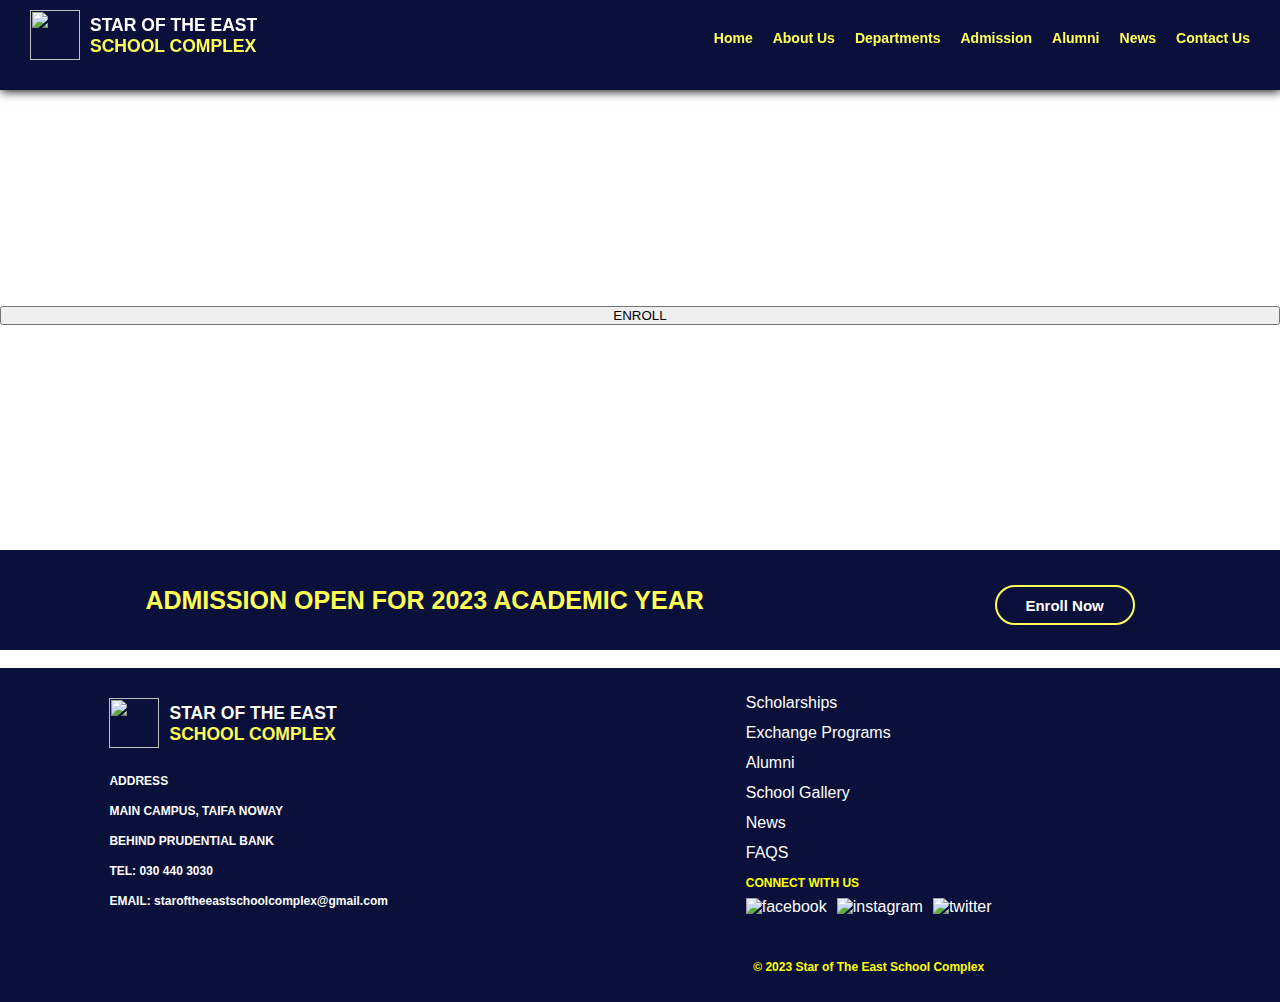
==== nav__links/admission.html @ 996e8a72 "updated the text in the slide container to be unique to each nav page" ====
<!DOCTYPE html>
<html lang="en">

<head>
    <meta charset="UTF-8">
    <meta http-equiv="X-UA-Compatible" content="IE=edge">
    <meta name="viewport" content="width=device-width, initial-scale=1.0">
    <title>ADMISSION - STAR OF THE EAST</title>
    <link rel="stylesheet" href="../style.css">
    <link rel="stylesheet" href="./admission.css">
</head>

<body>
    <!-- this sectio describes the nav bar components of the home page -->
    <div class="main_header">
        <div class="navbar">
            <div class="logo">
                <img src="../images/SCHOOL LOGO REDEFINED.png" alt="">
                <div class="school_name">
                    <H3 id="sch_name">STAR OF THE EAST</H3>
                    <H3 id="inst_type">SCHOOL COMPLEX</H3>
                </div>
            </div>
            <div class="menu_list">
                <ul class="menu_list">
                    <li><a href="../index.html">Home</a></li>
                    <li><a href="../index.html">About Us</a></li>
                    <li><a href="./department.html">Departments</a></li>
                    <li><a href="./admission.html">Admission</a></li>
                    <li><a href="./alumni.html">Alumni</a></li>
                    <li><a href="./news.html">News</a></li>
                    <li><a href="./contact.html">Contact Us</a></li>


                </ul>

            </div>
            <div class="menu-icon">
                <div class="menu-icon-bar"></div>
                <div class="menu-icon-bar"></div>
                <div class="menu-icon-bar"></div>
            </div>

        </div>


    </div>
    <div class="slide_container">

        <h2>JOIN THE COMMUNITY OF EXCELLENCE</h2>
        <P>Enroll your child today, sit back and watch the success story.</P>
        <button> ENROLL </button>

    </div>
    <!-- admission notice  -->
    <div class="admission_notice">
        <h2>ADMISSION OPEN FOR 2023 ACADEMIC YEAR</h2>
        <button><a href="">Enroll Now</a></button>
    </div>
    <div class="main">
        ADMISSIONS
        <div class="mainn"></div>
    </div>
    <footer>
        <div class="inner_footer">
            <div class="school_contact_info">
                <div class="logo">
                    <img src="../images/SCHOOL LOGO REDEFINED.png" alt="">
                    <div class="school_name">
                        <H3 id="sch_name">STAR OF THE EAST</H3>
                        <H3 id="inst_type">SCHOOL COMPLEX</H3>
                    </div>
                </div>
                <br>
                <h4>ADDRESS</h4>
                <H4>MAIN CAMPUS, TAIFA NOWAY</H4>
                <H4>BEHIND PRUDENTIAL BANK</H4>

                <H4>TEL: 030 440 3030</H4>
                <H4>EMAIL: staroftheeastschoolcomplex@gmail.com</H4>
            </div>
            <br><br>
            <div class="school_links">
                <div class="navs">
                    <ul>
                        <li><a href="./scholarships.html">Scholarships</a></li>
                        <li><a href="./exchange_programme.html">Exchange Programs</a></li>
                        <li><a href="./alumni.html">Alumni</a></li>
                        <li><a href="./gallery.html">School Gallery</a></li>
                        <li><a href="./news.html">News</a></li>
                        <li><a href="./Faqs.html">FAQS</a></li>
                    </ul>
                </div>
                <h4>CONNECT WITH US</h4>
                <div class="social_links">
                    <a href=""><img src="" alt="facebook">
                        <div class="facebook_link"></div>
                    </a>
                    <a href=""><img src="" alt="instagram">
                        <div class="instagram_link"></div>
                    </a>
                    <a href=""><img src="" alt="twitter">
                        <div class="twitter_link"></div>
                    </a>
                </div>
                <br><br>
                <div class="copyright_info">
                    <h4>&copy; 2023 Star of The East School Complex</h4>
                </div>
            </div>
            <br><br>

        </div>
    </footer>
</body>
</div>





</html>
---- style.css ----
* {
    margin: 0;
    padding: 0;
    box-sizing: border-box;
    font-family: 'Roboto', sans-serif;

}

.main_header {
    overflow-x: hidden;
    height: 70px;
    background-color: #0b103b;
    position: fixed;
    top: 0px;
    box-shadow: 0.5px 0.5px 10px black;
    width: 100%;
    z-index: 3;
    transition: 0.6s;

}

.navbar {
    height: 70px;
    /* padding-top: 10px; */
    display: flex;
    flex-direction: row;
    justify-content: space-between;
    margin: 0px 30px;
}

.logo {
    display: flex;
    gap: 10px;
    /* background-color: aqua; */
    flex-basis: 350px;
}

.logo img {
    margin-top: 10px;
    height: 30px;
    width: 30px;

}

.school_name {
    font-weight: bold;
    padding-top: 14px;
    color: white;
    font-size: 7px;

}

.school_name #inst_type {
    color: #FFFF56;
}


.navbar .menu_list {
    display: none;
}

.navbar .menu_list ul {
    list-style: none;
    margin-top: 15px;
    height: inherit;
    gap: 20px;
    display: flex;
    flex-direction: row;
    justify-self: end;
    font-weight: bold;


}

.navbar .menu_list ul li a {

    color: #FFFF56;
    text-decoration: none;
    transition-duration: 0.5s;
}

.navbar .menu_list ul li a:hover {
    color: white;
}

.menu-icon {
    margin-top: 15px;
    width: 50px;
    height: 50px;
    z-index: 5;
    display: flex;
    flex-direction: column;

}

.menu-icon .menu-icon-bar {
    height: 3px;
    width: 30px;
    background-color: #FFFF56;
    margin-bottom: 5px;
    border-radius: 10px;
}







.slide_container {
    display: flex;
    flex-direction: column;
    justify-content: center;
    position: relative;
    width: 100%;
    height: 300px;
    background-image: url(./images/Pivot-Point-Family-Growth-Centre-Benefits-of-Smaller-Class-Sizes.jpg);
    background-repeat: no-repeat;
    background-size: cover;
    overflow-x: hidden;

}



.slide_container H2 {
    color: WHITE;
    font-size: 15PX;
    font-weight: bolder;
    text-align: center;

}

.slide_container p {
    color: #ffffff;
    font-weight: bolder;
    font-size: 15px;
    text-align: center;
}

.admission_notice {
    display: flex;
    flex-direction: column;
    justify-content: center;
    background-color: #0b103b;
    height: 100px;
    overflow: hidden;
}

.admission_notice h2 {
    font-size: 13px;

    color: #FFFF56;
    text-align: center;

}

.admission_notice button {
    height: 40px;
    width: 140px;
    border: solid #FFFF56 2px;
    background-color: #0b103b;

    border-radius: 30px;
    align-self: center;
    margin-top: 10px;

}


.admission_notice button a {
    color: white;
    text-decoration: none;
    font-size: 15px;
    font-weight: bolder;
}

.main {
    margin: 0px 5%;
    position: relative;
    top: 100px;

    display: block;

}

.main h2 {
    text-align: center;
    font-size: 25px;
    font-weight: bold;
    color: #0b103b;
    margin-bottom: 40px;
}



.about_us {
    margin-bottom: 100px;
}

.about_msg {
    margin-top: 10px;
    display: flex;
    flex-direction: column;
    align-self: center;
    justify-content: space-between;
}

.headmistress_image {
    width: 250px;
    height: 200px;
    margin: 20px;
    background-color: #0b103b;
    border-radius: 20px;
    background-size: cover;
    background-position: center;
    background-image: url(./images/NEWPRINCIPAL.jpg);
    background-repeat: no-repeat;
    align-self: center;
}

.about_text {
    width: 100%;
    color: black;
    text-align: justify;
    line-height: 30px;

}



.mission_vision {

    color: white;
    display: flex;
    flex-direction: column;
    justify-content: center;
    gap: 90px;
    margin-bottom: 100px;
}

.mission_vision img {
    height: 80px;
    width: 80px;
}

.mission_vision h2 {
    text-align: center;

}

.mission_vision .Mission {
    overflow: hidden;
    padding: 20px;
    height: 250px;
    width: 250px;
    color: black;
    border-radius: 20px;
    align-self: center;
    box-shadow: 3px 3px 10px #0b103b;
    font-weight: bold;
    text-align: center;
}

.Vision p,
.Mission p {
    position: relative;
    top: 10px;
    /* padding: 10px; */
}

.mission_vision h3 {
    margin-top: 20px;
    font-size: 35px;
}

.mission_vision .Vision {
    overflow: hidden;
    z-index: 1;
    padding: 20px;
    height: 250px;
    width: 250px;
    color: black;
    border-radius: 20px;
    margin: 10px;
    box-shadow: 3px 3px 10px #0b103b;
    align-self: center;
    font-weight: bold;
    text-align: center;
}


/*this section describes the core values sesction of the home page*/


.core_values {
    /* margin: 30px 0px; */
    color: black;

    display: flex;
    /* flex-direction: column; */
    flex-wrap: wrap;
    justify-content: center;
    text-align: center;
    margin-bottom: 100px;
}

.core_values img {
    height: 80px;
    width: 80px;
}

.core_values .value {

    margin: 10px;
    font-weight: bold;
    height: 300px;
    width: 200px;
    border-radius: 20px;
    padding: 10px;
    box-shadow: 3px 3px 10px #0b103b;
    overflow: hidden;

}



.core_values h3 {
    padding: 3px 0px;
    position: relative;
    top: 10px;
    font-size: 25px;
    color: #0b103b;
}

.core_values p {
    position: relative;
    top: 20PX;
}

.why_star_of_the_east {
    display: flex;
    flex-direction: column;
    width: inherit;
    height: auto;
    margin-bottom: 100px;
    background-color: #FFFF56;
}


.why_star_of_the_east .reason {
    width: 70%;
    height: auto;
    margin: 20px 0PX;
    display: flex;
    flex-direction: row;
    color: white;
    text-align: center;
    align-self: center;


}

.why_star_of_the_east .reason .num1,
.num2,
.num3,
.num4,
.num5 {
    width: 80px;
    height: auto;
    background-color: #0b103b;
    border-radius: 40px 0px 0px 40px;
}

.why_star_of_the_east .reason .num1,
.num2,
.num3,
.num4,
.num5 {
    padding-top: 5px;
    font-weight: bolder;
    font-size: 50px;
}

.why_star_of_the_east .reason .reason1,
.reason2,
.reason3,
.reason4,
.reason5 {
    overflow: hidden;
    width: 100%;
    height: auto;
    background-color: #0b103b;
    margin-left: 10px;
    text-align: center;
    padding: 20px;
    border-radius: 0px 40px 40px 0px;
    font-size: large;
}

.move_to_top {
    height: 40px;
    width: 40px;
    background-color: #0b103b;
    border-radius: 20px;
    text-align: center;
    padding-top: 10px;
    position: absolute;
    right: 0px;
}

.move_to_top a {
    color: white;
    text-decoration: none;
}

footer {
    height: auto;
    background-color: #0b103b;
    width: 100%;
    z-index: 1;
    overflow-x: hidden;
    position: relative;


}

.inner_footer {
    padding: 20px 20px;
    color: white;
    display: flex;
    justify-content: space-around;
    flex-direction: column;
    width: 100%;



}


.inner_footer .school_name #inst_type {
    color: #FFFF56;
}

.inner_footer h4 {
    line-height: 30px;
    font-size: 12px;
}

.inner_footer .school_contact_info .logo {
    align-self: center;
}

.inner_footer .school_links .navs ul {
    list-style: none;
    line-height: 30px;

}

.inner_footer .school_links .navs ul a {
    text-decoration: none;
    color: white;
}

.inner_footer .social_links {
    display: flex;
    gap: 10px;
    /* margin-top: 5px; */
}

.inner_footer .school_links h4 {
    color: yellow;
    /* margin-top: 20px; */
}

.inner_footer .social_links a {
    text-decoration: none;
    color: white;
}

.copyright_info {
    text-align: center;
}



/*this is for page resizing when the max width of the screen is that of a phone and other small screened devices*/
@media only screen and (min-width: 829px) {
    .main_header {
        height: 90px;
    }

    .navbar .menu_list {
        margin-top: 15px;
        display: block;
        font-size: 14px;

    }

    .menu-icon {
        display: none;
    }


    .logo img {
        margin-top: 10px;
        height: 50px;
        width: 50px;
    }

    .school_name {
        font-weight: bold;
        padding-top: 15px;
        color: white;
        font-size: 15px;
    }



    .slide_container {
        display: flex;
        flex-direction: column;
        justify-content: center;
        position: relative;
        width: 100%;
        height: 550px;
        background-image: url(./images/Pivot-Point-Family-Growth-Centre-Benefits-of-Smaller-Class-Sizes.jpg);
        background-repeat: no-repeat;
        background-size: cover;
        overflow-x: hidden;

    }



    .slide_container H2 {
        color: WHITE;
        font-size: 45PX;
        font-weight: bolder;
        text-align: center;

    }

    .slide_container p {
        color: #ffffff;
        font-weight: bolder;
        font-size: 25px;
        text-align: center;
    }

    .admission_notice {
        display: flex;
        flex-direction: row;
        justify-content: space-around;
        background-color: #0b103b;
        height: 100px;
        overflow: hidden;
    }

    .admission_notice h2 {
        font-size: 25px;
        color: #FFFF56;
        text-align: center;
        align-self: center;

    }

    .admission_notice button {
        height: 40px;
        width: 140px;
        border: solid #FFFF56 2px;
        background-color: #0b103b;
        border-radius: 30px;
        align-self: center;

    }


    .admission_notice button:hover {
        height: 40px;
        width: 140px;
        border: solid #FFFF56 2px;
        background-color: #0b103b;
        border-radius: 30px;
        align-self: center;

    }

    .main h2 {
        text-align: center;
        font-size: 45px;
        font-weight: bold;
        color: #0b103b;
        margin-bottom: 40px;
    }


    .about_msg {
        display: flex;
        flex-direction: row;
    }

    .headmistress_image {
        width: 400px;
        height: 400px;
        margin: 20px;
        align-self: auto;

    }



    .mission_vision {

        color: white;
        display: flex;
        flex-direction: row;
        justify-content: center;
        gap: 90px;
        margin-bottom: 100px;
    }



    .inner_footer {

        flex-direction: row;


    }


}
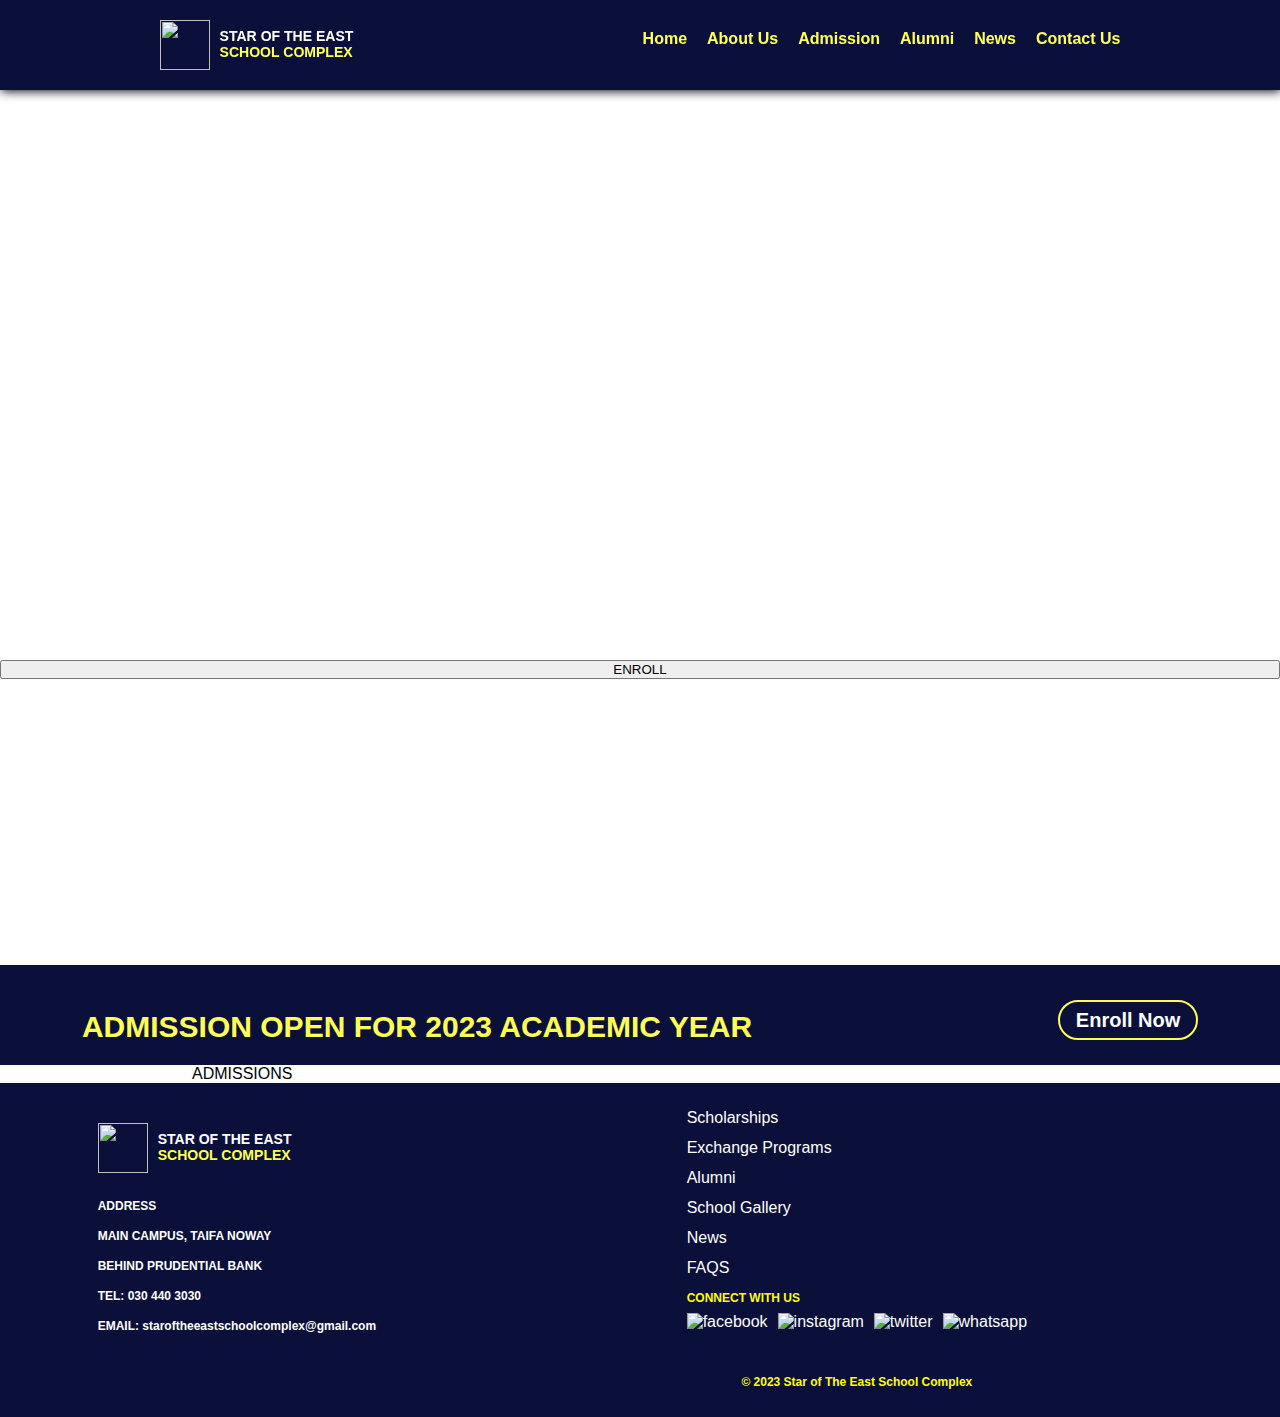
==== commit cd40d2d2: "added news image, and also news pallets in the news.html and css respectively. added contact details" ====
--- a/nav__links/admission.html
+++ b/nav__links/admission.html
@@ -22,10 +22,10 @@
                 </div>
             </div>
             <div class="menu_list">
-                <ul class="menu_list">
+                <ul id="menuList">
                     <li><a href="../index.html">Home</a></li>
                     <li><a href="../index.html">About Us</a></li>
-                    <li><a href="./department.html">Departments</a></li>
+                    <!-- <li><a href="./department.html">Departments</a></li> -->
                     <li><a href="./admission.html">Admission</a></li>
                     <li><a href="./alumni.html">Alumni</a></li>
                     <li><a href="./news.html">News</a></li>
@@ -35,10 +35,10 @@
                 </ul>
 
             </div>
-            <div class="menu-icon">
-                <div class="menu-icon-bar"></div>
-                <div class="menu-icon-bar"></div>
-                <div class="menu-icon-bar"></div>
+            <div class="menu-icon" onclick="togglemenu()">
+                <div class="menu-icon-bar" id="menuIconTop"></div>
+                <div class="menu-icon-bar" id="menuIconMiddle"></div>
+                <div class="menu-icon-bar" id="menuIconBottom"></div>
             </div>
 
         </div>
@@ -93,15 +93,10 @@
                 </div>
                 <h4>CONNECT WITH US</h4>
                 <div class="social_links">
-                    <a href=""><img src="" alt="facebook">
-                        <div class="facebook_link"></div>
-                    </a>
-                    <a href=""><img src="" alt="instagram">
-                        <div class="instagram_link"></div>
-                    </a>
-                    <a href=""><img src="" alt="twitter">
-                        <div class="twitter_link"></div>
-                    </a>
+                    <a href=""><img src="../images/facebook.png" alt="facebook"></a>
+                    <a href=""><img src="../images/instagram.png" alt="instagram"></a>
+                    <a href=""><img src="../images/twitter.png" alt="twitter"></a>
+                    <a href="https://wa.me/qr/VEG2OVZKT65LH1"><img src="../images/whatsapp.png" alt="whatsapp"></a>
                 </div>
                 <br><br>
                 <div class="copyright_info">
@@ -112,6 +107,7 @@
 
         </div>
     </footer>
+    <script src="../main.js"></script>
 </body>
 </div>
 
--- a/style.css
+++ b/style.css
@@ -6,524 +6,713 @@
 
 }
 
-.main_header {
-    overflow-x: hidden;
-    height: 70px;
-    background-color: #0b103b;
-    position: fixed;
-    top: 0px;
-    box-shadow: 0.5px 0.5px 10px black;
-    width: 100%;
-    z-index: 3;
-    transition: 0.6s;
-
+/*this is for page resizing when the max width of the screen is that of a small hand held device such as smart phones*/
+@media only screen and (max-width: 768px) {
+
+    .main_header {
+        overflow-x: hidden;
+        height: auto;
+        background-color: #0b103b;
+        position: fixed;
+        top: 0px;
+        box-shadow: 0.5px 0.5px 10px black;
+        width: 100%;
+        z-index: 3;
+        transition: 0.6s;
+
+    }
+
+    .navbar {
+        height: auto;
+        display: flex;
+        flex-direction: row;
+        justify-content: space-between;
+        margin: 0px 15px;
+    }
+
+    .logo {
+        margin-top: 10px;
+        display: flex;
+        gap: 10px;
+        /* background-color: aqua; */
+        /* flex-basis: 350px; */
+    }
+
+    .logo img {
+        margin-top: 10px;
+        height: 30px;
+        width: 30px;
+
+    }
+
+    .school_name {
+        font-weight: bold;
+        padding-top: 14px;
+        color: white;
+        font-size: 7px;
+
+    }
+
+    .school_name #inst_type {
+        color: #FFFF56;
+    }
+
+
+    .navbar .menu_list {
+        margin-top: 55px;
+        padding-bottom: 0px;
+    }
+
+    .navbar .menu_list ul {
+        overflow: hidden;
+        list-style: none;
+        margin-top: 12px;
+        height: inherit;
+        gap: 20px;
+        display: flex;
+        flex-direction: column;
+        justify-self: end;
+        font-weight: bold;
+        transition: 0.8s;
+
+
+    }
+
+
+    .navbar .menu_list ul li {
+        padding-bottom: 5px;
+    }
+
+    .navbar .menu_list ul li a {
+
+        color: #FFFF56;
+        text-decoration: none;
+        transition-duration: 0.5s;
+    }
+
+    .navbar .menu_list ul li a:hover {
+        color: white;
+    }
+
+    .menu-icon {
+        margin-top: 20px;
+        width: 50px;
+        height: 50px;
+        z-index: 5;
+        display: flex;
+        flex-direction: column;
+
+    }
+
+    .menu-icon .menu-icon-bar {
+        height: 3px;
+        width: 30px;
+        background-color: #FFFF56;
+        margin-bottom: 5px;
+        border-radius: 10px;
+    }
+
+
+
+
+    .slide_container {
+        margin-top: 65px;
+        display: flex;
+        flex-direction: column;
+        justify-content: center;
+        position: relative;
+        width: 100%;
+        height: 300px;
+        background-image: url(./images/Pivot-Point-Family-Growth-Centre-Benefits-of-Smaller-Class-Sizes.jpg);
+        background-repeat: no-repeat;
+        background-size: cover;
+        overflow-x: hidden;
+
+    }
+
+
+
+    .slide_container H2 {
+        color: WHITE;
+        font-size: 15PX;
+        font-weight: bolder;
+        text-align: center;
+
+    }
+
+    .slide_container p {
+        color: #ffffff;
+        font-weight: bolder;
+        font-size: 15px;
+        text-align: center;
+    }
+
+    .admission_notice {
+        display: flex;
+        flex-direction: column;
+        justify-content: center;
+        background-color: #0b103b;
+        height: 100px;
+        overflow: hidden;
+    }
+
+    .admission_notice h2 {
+        font-size: 13px;
+
+        color: #FFFF56;
+        text-align: center;
+
+    }
+
+    .admission_notice button {
+        height: 40px;
+        width: 140px;
+        border: solid #FFFF56 2px;
+        background-color: #0b103b;
+
+        border-radius: 30px;
+        align-self: center;
+        margin-top: 10px;
+
+    }
+
+
+    .admission_notice button a {
+        color: white;
+        text-decoration: none;
+        font-size: 15px;
+        font-weight: bolder;
+    }
+
+    .main {
+        margin: 0px 5%;
+        position: relative;
+
+
+        display: block;
+
+    }
+
+    .main h2 {
+        text-align: center;
+        font-size: 25px;
+        font-weight: bold;
+        color: #0b103b;
+        margin-bottom: 40px;
+    }
+
+
+
+    .about_us {
+
+        margin-bottom: 100px;
+    }
+
+    .about_msg {
+        margin-top: 10px;
+        display: flex;
+        flex-direction: column;
+        align-self: center;
+        justify-content: space-between;
+    }
+
+    .headmistress_image {
+        width: 250px;
+        height: 200px;
+        margin: 20px;
+        background-color: #0b103b;
+        border-radius: 20px;
+        background-size: cover;
+        background-position: center;
+        background-image: url(./images/NEWPRINCIPAL.jpg);
+        background-repeat: no-repeat;
+        align-self: center;
+    }
+
+    .about_text {
+        width: 100%;
+        color: black;
+        text-align: justify;
+        line-height: 30px;
+
+    }
+
+
+
+    .mission_vision {
+
+        color: white;
+        display: flex;
+        flex-direction: column;
+        justify-content: center;
+        gap: 90px;
+        margin-bottom: 100px;
+    }
+
+    .mission_vision img {
+        height: 80px;
+        width: 80px;
+    }
+
+    .mission_vision h2 {
+        text-align: center;
+
+    }
+
+    .mission_vision .Mission {
+        overflow: hidden;
+        padding: 20px;
+        height: 300px;
+        width: 250px;
+        color: black;
+        border-radius: 20px;
+        align-self: center;
+        box-shadow: 3px 3px 10px #0b103b;
+        font-weight: bold;
+        text-align: center;
+    }
+
+    .Vision p,
+    .Mission p {
+        position: relative;
+        top: 10px;
+        /* padding: 10px; */
+    }
+
+    .mission_vision h3 {
+        margin-top: 20px;
+        font-size: 35px;
+    }
+
+    .mission_vision .Vision {
+        overflow: hidden;
+        z-index: 1;
+        padding: 20px;
+        height: 300px;
+        width: 250px;
+        color: black;
+        border-radius: 20px;
+        margin: 10px;
+        box-shadow: 3px 3px 10px #0b103b;
+        align-self: center;
+        font-weight: bold;
+        text-align: center;
+    }
+
+
+    /*this section describes the core values sesction of the home page*/
+
+
+    .core_values {
+        /* margin: 30px 0px; */
+        color: black;
+
+        display: flex;
+        /* flex-direction: column; */
+        flex-wrap: wrap;
+        justify-content: center;
+        text-align: center;
+        margin-bottom: 100px;
+    }
+
+    .core_values img {
+        height: 80px;
+        width: 80px;
+    }
+
+    .core_values .value {
+
+        margin: 10px;
+        font-weight: bold;
+        height: 300px;
+        width: 200px;
+        border-radius: 20px;
+        padding: 10px;
+        box-shadow: 3px 3px 10px #0b103b;
+        overflow: hidden;
+
+    }
+
+
+
+    .core_values h3 {
+        padding: 3px 0px;
+        position: relative;
+        top: 10px;
+        font-size: 25px;
+        color: #0b103b;
+    }
+
+    .core_values p {
+        position: relative;
+        top: 20PX;
+    }
+
+    .why_star_of_the_east {
+        display: flex;
+        flex-direction: column;
+        width: inherit;
+        height: auto;
+        margin-bottom: 100px;
+
+    }
+
+
+    .why_star_of_the_east .reason {
+        width: 100%;
+        height: auto;
+        margin: 20px 0PX;
+        display: flex;
+        flex-direction: row;
+        color: white;
+        text-align: center;
+        align-self: center;
+
+
+    }
+
+    .why_star_of_the_east .reason .num1,
+    .num2,
+    .num3,
+    .num4,
+    .num5 {
+        width: 80px;
+        height: auto;
+        background-color: #0b103b;
+        border-radius: 40px 0px 0px 40px;
+    }
+
+    .why_star_of_the_east .reason .num1,
+    .num2,
+    .num3,
+    .num4,
+    .num5 {
+        padding-top: 5px;
+        font-weight: bolder;
+        font-size: 50px;
+    }
+
+    .why_star_of_the_east .reason .reason1,
+    .reason2,
+    .reason3,
+    .reason4,
+    .reason5 {
+        overflow: hidden;
+        width: 100%;
+        height: auto;
+        background-color: #0b103b;
+        margin-left: 10px;
+        text-align: center;
+        padding: 20px;
+        border-radius: 0px 40px 40px 0px;
+        font-size: large;
+    }
+
+    .move_to_top {
+        height: 40px;
+        width: 40px;
+        background-color: #0b103b;
+        border-radius: 20px;
+        text-align: center;
+        padding-top: 10px;
+        position: absolute;
+        right: 0px;
+    }
+
+    .move_to_top a {
+        color: white;
+        text-decoration: none;
+    }
+
+    footer {
+        height: auto;
+        background-color: #0b103b;
+        width: 100%;
+        z-index: 1;
+        overflow-x: hidden;
+        position: relative;
+
+
+    }
+
+    .inner_footer {
+        padding: 20px 20px;
+        color: white;
+        display: flex;
+        justify-content: space-around;
+        flex-direction: column;
+        width: 100%;
+
+
+
+    }
+
+
+    .inner_footer .school_name #inst_type {
+        color: #FFFF56;
+    }
+
+    .inner_footer h4 {
+        line-height: 30px;
+        font-size: 12px;
+    }
+
+    .inner_footer .school_contact_info .logo {
+        align-self: center;
+    }
+
+    .inner_footer .school_links .navs ul {
+        list-style: none;
+        line-height: 30px;
+
+    }
+
+    .inner_footer .school_links .navs ul a {
+        text-decoration: none;
+        color: white;
+    }
+
+    .inner_footer .social_links {
+        display: flex;
+        gap: 10px;
+        /* margin-top: 5px; */
+    }
+
+
+    .inner_footer .school_links img {
+        height: 30px;
+        width: 30px;
+    }
+
+    .inner_footer .school_links h4 {
+        color: yellow;
+        /* margin-top: 20px; */
+    }
+
+    .inner_footer .social_links a {
+        text-decoration: none;
+        color: white;
+    }
+
+    .copyright_info {
+        text-align: center;
+    }
 }
 
-.navbar {
-    height: 70px;
-    /* padding-top: 10px; */
-    display: flex;
-    flex-direction: row;
-    justify-content: space-between;
-    margin: 0px 30px;
+
+
+
+
+
+
+
+
+
+
+
+
+
+
+
+
+
+
+
+
+
+
+
+
+
+
+
+
+
+
+
+
+
+
+
+
+
+
+
+
+
+
+
+/*this is for page resizing when the max width of the screen is that of a tablet*/
+@media only screen and (min-width: 426px) {
+    .inner_footer {
+        padding: 20px 20px;
+        color: white;
+        display: flex;
+        justify-content: space-around;
+        flex-direction: row;
+        width: 100%;
+
+
+
+    }
+
+
+
+    .admission_notice {
+        display: flex;
+        flex-direction: row;
+        justify-content: center;
+        background-color: #0b103b;
+        height: 100px;
+        overflow: hidden;
+    }
+
+
+
+    .admission_notice h2 {
+        padding-top: 45px;
+        font-size: 13px;
+        margin-right: 50px;
+        color: #FFFF56;
+        text-align: center;
+
+    }
+
+    .admission_notice button {
+        height: 35px;
+        width: 140px;
+        border: solid #FFFF56 2px;
+        background-color: #0b103b;
+
+        border-radius: 30px;
+        align-self: center;
+        margin-top: 10px;
+
+    }
+
+
+
 }
 
-.logo {
-    display: flex;
-    gap: 10px;
-    /* background-color: aqua; */
-    flex-basis: 350px;
-}
-
-.logo img {
-    margin-top: 10px;
-    height: 30px;
-    width: 30px;
-
-}
-
-.school_name {
-    font-weight: bold;
-    padding-top: 14px;
-    color: white;
-    font-size: 7px;
-
-}
-
-.school_name #inst_type {
-    color: #FFFF56;
-}
-
-
-.navbar .menu_list {
-    display: none;
-}
-
-.navbar .menu_list ul {
-    list-style: none;
-    margin-top: 15px;
-    height: inherit;
-    gap: 20px;
-    display: flex;
-    flex-direction: row;
-    justify-self: end;
-    font-weight: bold;
-
-
-}
-
-.navbar .menu_list ul li a {
-
-    color: #FFFF56;
-    text-decoration: none;
-    transition-duration: 0.5s;
-}
-
-.navbar .menu_list ul li a:hover {
-    color: white;
-}
-
-.menu-icon {
-    margin-top: 15px;
-    width: 50px;
-    height: 50px;
-    z-index: 5;
-    display: flex;
-    flex-direction: column;
-
-}
-
-.menu-icon .menu-icon-bar {
-    height: 3px;
-    width: 30px;
-    background-color: #FFFF56;
-    margin-bottom: 5px;
-    border-radius: 10px;
-}
-
-
-
-
-
-
-
-.slide_container {
-    display: flex;
-    flex-direction: column;
-    justify-content: center;
-    position: relative;
-    width: 100%;
-    height: 300px;
-    background-image: url(./images/Pivot-Point-Family-Growth-Centre-Benefits-of-Smaller-Class-Sizes.jpg);
-    background-repeat: no-repeat;
-    background-size: cover;
-    overflow-x: hidden;
-
-}
-
-
-
-.slide_container H2 {
-    color: WHITE;
-    font-size: 15PX;
-    font-weight: bolder;
-    text-align: center;
-
-}
-
-.slide_container p {
-    color: #ffffff;
-    font-weight: bolder;
-    font-size: 15px;
-    text-align: center;
-}
-
-.admission_notice {
-    display: flex;
-    flex-direction: column;
-    justify-content: center;
-    background-color: #0b103b;
-    height: 100px;
-    overflow: hidden;
-}
-
-.admission_notice h2 {
-    font-size: 13px;
-
-    color: #FFFF56;
-    text-align: center;
-
-}
-
-.admission_notice button {
-    height: 40px;
-    width: 140px;
-    border: solid #FFFF56 2px;
-    background-color: #0b103b;
-
-    border-radius: 30px;
-    align-self: center;
-    margin-top: 10px;
-
-}
-
-
-.admission_notice button a {
-    color: white;
-    text-decoration: none;
-    font-size: 15px;
-    font-weight: bolder;
-}
-
-.main {
-    margin: 0px 5%;
-    position: relative;
-    top: 100px;
-
-    display: block;
-
-}
-
-.main h2 {
-    text-align: center;
-    font-size: 25px;
-    font-weight: bold;
-    color: #0b103b;
-    margin-bottom: 40px;
-}
-
-
-
-.about_us {
-    margin-bottom: 100px;
-}
-
-.about_msg {
-    margin-top: 10px;
-    display: flex;
-    flex-direction: column;
-    align-self: center;
-    justify-content: space-between;
-}
-
-.headmistress_image {
-    width: 250px;
-    height: 200px;
-    margin: 20px;
-    background-color: #0b103b;
-    border-radius: 20px;
-    background-size: cover;
-    background-position: center;
-    background-image: url(./images/NEWPRINCIPAL.jpg);
-    background-repeat: no-repeat;
-    align-self: center;
-}
-
-.about_text {
-    width: 100%;
-    color: black;
-    text-align: justify;
-    line-height: 30px;
-
-}
-
-
-
-.mission_vision {
-
-    color: white;
-    display: flex;
-    flex-direction: column;
-    justify-content: center;
-    gap: 90px;
-    margin-bottom: 100px;
-}
-
-.mission_vision img {
-    height: 80px;
-    width: 80px;
-}
-
-.mission_vision h2 {
-    text-align: center;
-
-}
-
-.mission_vision .Mission {
-    overflow: hidden;
-    padding: 20px;
-    height: 250px;
-    width: 250px;
-    color: black;
-    border-radius: 20px;
-    align-self: center;
-    box-shadow: 3px 3px 10px #0b103b;
-    font-weight: bold;
-    text-align: center;
-}
-
-.Vision p,
-.Mission p {
-    position: relative;
-    top: 10px;
-    /* padding: 10px; */
-}
-
-.mission_vision h3 {
-    margin-top: 20px;
-    font-size: 35px;
-}
-
-.mission_vision .Vision {
-    overflow: hidden;
-    z-index: 1;
-    padding: 20px;
-    height: 250px;
-    width: 250px;
-    color: black;
-    border-radius: 20px;
-    margin: 10px;
-    box-shadow: 3px 3px 10px #0b103b;
-    align-self: center;
-    font-weight: bold;
-    text-align: center;
-}
-
-
-/*this section describes the core values sesction of the home page*/
-
-
-.core_values {
-    /* margin: 30px 0px; */
-    color: black;
-
-    display: flex;
-    /* flex-direction: column; */
-    flex-wrap: wrap;
-    justify-content: center;
-    text-align: center;
-    margin-bottom: 100px;
-}
-
-.core_values img {
-    height: 80px;
-    width: 80px;
-}
-
-.core_values .value {
-
-    margin: 10px;
-    font-weight: bold;
-    height: 300px;
-    width: 200px;
-    border-radius: 20px;
-    padding: 10px;
-    box-shadow: 3px 3px 10px #0b103b;
-    overflow: hidden;
-
-}
-
-
-
-.core_values h3 {
-    padding: 3px 0px;
-    position: relative;
-    top: 10px;
-    font-size: 25px;
-    color: #0b103b;
-}
-
-.core_values p {
-    position: relative;
-    top: 20PX;
-}
-
-.why_star_of_the_east {
-    display: flex;
-    flex-direction: column;
-    width: inherit;
-    height: auto;
-    margin-bottom: 100px;
-    background-color: #FFFF56;
-}
-
-
-.why_star_of_the_east .reason {
-    width: 70%;
-    height: auto;
-    margin: 20px 0PX;
-    display: flex;
-    flex-direction: row;
-    color: white;
-    text-align: center;
-    align-self: center;
-
-
-}
-
-.why_star_of_the_east .reason .num1,
-.num2,
-.num3,
-.num4,
-.num5 {
-    width: 80px;
-    height: auto;
-    background-color: #0b103b;
-    border-radius: 40px 0px 0px 40px;
-}
-
-.why_star_of_the_east .reason .num1,
-.num2,
-.num3,
-.num4,
-.num5 {
-    padding-top: 5px;
-    font-weight: bolder;
-    font-size: 50px;
-}
-
-.why_star_of_the_east .reason .reason1,
-.reason2,
-.reason3,
-.reason4,
-.reason5 {
-    overflow: hidden;
-    width: 100%;
-    height: auto;
-    background-color: #0b103b;
-    margin-left: 10px;
-    text-align: center;
-    padding: 20px;
-    border-radius: 0px 40px 40px 0px;
-    font-size: large;
-}
-
-.move_to_top {
-    height: 40px;
-    width: 40px;
-    background-color: #0b103b;
-    border-radius: 20px;
-    text-align: center;
-    padding-top: 10px;
-    position: absolute;
-    right: 0px;
-}
-
-.move_to_top a {
-    color: white;
-    text-decoration: none;
-}
-
-footer {
-    height: auto;
-    background-color: #0b103b;
-    width: 100%;
-    z-index: 1;
-    overflow-x: hidden;
-    position: relative;
-
-
-}
-
-.inner_footer {
-    padding: 20px 20px;
-    color: white;
-    display: flex;
-    justify-content: space-around;
-    flex-direction: column;
-    width: 100%;
-
-
-
-}
-
-
-.inner_footer .school_name #inst_type {
-    color: #FFFF56;
-}
-
-.inner_footer h4 {
-    line-height: 30px;
-    font-size: 12px;
-}
-
-.inner_footer .school_contact_info .logo {
-    align-self: center;
-}
-
-.inner_footer .school_links .navs ul {
-    list-style: none;
-    line-height: 30px;
-
-}
-
-.inner_footer .school_links .navs ul a {
-    text-decoration: none;
-    color: white;
-}
-
-.inner_footer .social_links {
-    display: flex;
-    gap: 10px;
-    /* margin-top: 5px; */
-}
-
-.inner_footer .school_links h4 {
-    color: yellow;
-    /* margin-top: 20px; */
-}
-
-.inner_footer .social_links a {
-    text-decoration: none;
-    color: white;
-}
-
-.copyright_info {
-    text-align: center;
-}
-
-
-
-/*this is for page resizing when the max width of the screen is that of a phone and other small screened devices*/
-@media only screen and (min-width: 829px) {
+
+
+
+/*this is for page resizing when the screen width is greater than that of a tablet*/
+@media only screen and (min-width: 769px) {
+
     .main_header {
+        /* overflow-x: hidden; */
         height: 90px;
-    }
-
-    .navbar .menu_list {
-        margin-top: 15px;
-        display: block;
-        font-size: 14px;
-
-    }
-
-    .menu-icon {
-        display: none;
-    }
-
+        background-color: #0b103b;
+        position: fixed;
+        top: 0px;
+        box-shadow: 0.5px 0.5px 10px black;
+        width: 100%;
+        z-index: 3;
+        transition: 0.6s;
+
+    }
+
+    .navbar {
+        height: inherit;
+        display: flex;
+        flex-direction: row;
+        justify-content: space-around;
+        margin: 0px 15px;
+
+    }
+
+
+    .logo {
+        margin-top: 10px;
+        display: flex;
+        gap: 10px;
+
+
+    }
 
     .logo img {
         margin-top: 10px;
         height: 50px;
         width: 50px;
+
     }
 
     .school_name {
         font-weight: bold;
-        padding-top: 15px;
-        color: white;
-        font-size: 15px;
-    }
-
+        padding-top: 18px;
+        color: white;
+        font-size: 12px;
+
+    }
+
+    .school_name #inst_type {
+        color: #FFFF56;
+    }
+
+
+    .navbar .menu_list {
+        margin-top: 30px;
+    }
+
+    .navbar .menu_list ul {
+
+        list-style: none;
+        height: auto;
+        gap: 20px;
+        display: flex;
+        flex-direction: row;
+        /* justify-self: end; */
+        font-weight: bold;
+        transition: 0.8s;
+
+
+    }
+
+
+    .navbar .menu_list ul li {
+        /* padding-bottom: 5px; */
+    }
+
+    .navbar .menu_list ul li a {
+
+        color: #FFFF56;
+        text-decoration: none;
+        transition-duration: 0.5s;
+    }
+
+    .navbar .menu_list ul li a:hover {
+        color: white;
+    }
+
+    .menu-icon {
+        margin-top: 20px;
+        width: 50px;
+        height: 50px;
+        z-index: 5;
+        display: none;
+        flex-direction: column;
+
+    }
+
+    /* 
+    .menu-icon .menu-icon-bar {
+        height: 3px;
+        width: 30px;
+        background-color: #FFFF56;
+        margin-bottom: 5px;
+        border-radius: 10px;
+    } */
 
 
     .slide_container {
+        margin-top: 65px;
         display: flex;
         flex-direction: column;
         justify-content: center;
         position: relative;
         width: 100%;
-        height: 550px;
+        height: 600px;
         background-image: url(./images/Pivot-Point-Family-Growth-Centre-Benefits-of-Smaller-Class-Sizes.jpg);
         background-repeat: no-repeat;
         background-size: cover;
@@ -534,6 +723,7 @@
 
 
     .slide_container H2 {
+        margin-top: 200px;
         color: WHITE;
         font-size: 45PX;
         font-weight: bolder;
@@ -543,7 +733,7 @@
 
     .slide_container p {
         color: #ffffff;
-        font-weight: bolder;
+        /* font-weight: bolder; */
         font-size: 25px;
         text-align: center;
     }
@@ -551,17 +741,19 @@
     .admission_notice {
         display: flex;
         flex-direction: row;
-        justify-content: space-around;
+        justify-content: center;
+        gap: 20%;
         background-color: #0b103b;
         height: 100px;
         overflow: hidden;
     }
 
     .admission_notice h2 {
+        margin-top: 0px;
         font-size: 25px;
+
         color: #FFFF56;
         text-align: center;
-        align-self: center;
 
     }
 
@@ -569,20 +761,47 @@
         height: 40px;
         width: 140px;
         border: solid #FFFF56 2px;
-        background-color: #0b103b;
+        background-color: transparent;
+
         border-radius: 30px;
         align-self: center;
-
-    }
-
+        margin-top: 10px;
+
+    }
 
     .admission_notice button:hover {
-        height: 40px;
-        width: 140px;
-        border: solid #FFFF56 2px;
-        background-color: #0b103b;
+
+        border: solid #ffffff 2px;
+        background-color: transparent;
+        color: #FFFF56;
         border-radius: 30px;
         align-self: center;
+        margin-top: 10px;
+        transition: 0.5s;
+
+    }
+
+
+    .admission_notice button a {
+        color: white;
+        text-decoration: none;
+        font-size: 20px;
+        font-weight: bolder;
+    }
+
+
+    .admission_notice button a:hover {
+        color: #FFFF56;
+        transition: 0.5s;
+
+    }
+
+    .main {
+        margin: 0px 5%;
+        position: relative;
+
+
+        display: block;
 
     }
 
@@ -595,16 +814,38 @@
     }
 
 
+
+    .about_us {
+
+        margin-bottom: 100px;
+    }
+
     .about_msg {
+        margin-top: 10px;
         display: flex;
         flex-direction: row;
+        align-self: center;
+        justify-content: space-between;
     }
 
     .headmistress_image {
-        width: 400px;
-        height: 400px;
+        width: 450px;
+        height: 350px;
         margin: 20px;
-        align-self: auto;
+        background-color: #0b103b;
+        border-radius: 20px;
+        background-size: cover;
+        background-position: center;
+        background-image: url(./images/NEWPRINCIPAL.jpg);
+        background-repeat: no-repeat;
+        align-self: center;
+    }
+
+    .about_text {
+        width: 100%;
+        color: black;
+        text-align: justify;
+        line-height: 30px;
 
     }
 
@@ -620,13 +861,860 @@
         margin-bottom: 100px;
     }
 
-
+    .mission_vision img {
+        height: 80px;
+        width: 80px;
+    }
+
+    .mission_vision h2 {
+        text-align: center;
+
+    }
+
+    .mission_vision .Mission {
+        overflow: hidden;
+        padding: 20px;
+        height: 350px;
+        width: 350px;
+        color: black;
+        border-radius: 20px;
+        align-self: center;
+        box-shadow: 3px 3px 10px #0b103b;
+        font-weight: bold;
+        text-align: center;
+    }
+
+    .Vision p,
+    .Mission p {
+        position: relative;
+        top: 30px;
+        /* padding: 10px; */
+    }
+
+    .mission_vision h3 {
+        margin-top: 40px;
+        font-size: 35px;
+    }
+
+    .mission_vision .Vision {
+        overflow: hidden;
+        z-index: 1;
+        padding: 20px;
+        height: 350px;
+        width: 350px;
+        color: black;
+        border-radius: 20px;
+        margin: 10px;
+        box-shadow: 3px 3px 10px #0b103b;
+        align-self: center;
+        font-weight: bold;
+        text-align: center;
+    }
+
+
+
+    /*this section describes the core values sesction of the home page*/
+
+
+    .core_values {
+        /* margin: 30px 0px; */
+        color: black;
+
+        display: flex;
+        /* flex-direction: column; */
+        flex-wrap: wrap;
+        justify-content: center;
+        text-align: center;
+        margin-bottom: 100px;
+        gap: 30px;
+    }
+
+    .core_values img {
+        height: 80px;
+        width: 100px;
+    }
+
+    .core_values .value {
+
+        margin: 10px;
+        font-weight: bold;
+        height: 330px;
+        width: 250px;
+        border-radius: 20px;
+        padding: 10px;
+        box-shadow: 3px 3px 10px #0b103b;
+        overflow: hidden;
+
+    }
+
+
+
+    .core_values h3 {
+        padding: 3px 0px;
+        position: relative;
+        top: 10px;
+        font-size: 25px;
+        color: #0b103b;
+    }
+
+    .core_values p {
+        position: relative;
+        top: 20PX;
+    }
+
+    .why_star_of_the_east {
+        display: flex;
+        flex-direction: column;
+        width: inherit;
+        height: auto;
+        margin-bottom: 100px;
+
+    }
+
+
+    .why_star_of_the_east .reason {
+        width: 100%;
+        height: auto;
+        margin: 20px 100px;
+        display: flex;
+        flex-direction: row;
+        color: white;
+        text-align: center;
+        align-self: center;
+
+
+    }
+
+    .why_star_of_the_east .reason .num1,
+    .num2,
+    .num3,
+    .num4,
+    .num5 {
+        width: 80px;
+        height: auto;
+        background-color: #0b103b;
+        border-radius: 40px 0px 0px 40px;
+    }
+
+    .why_star_of_the_east .reason .num1,
+    .num2,
+    .num3,
+    .num4,
+    .num5 {
+        padding-top: 5px;
+        font-weight: bolder;
+        font-size: 50px;
+    }
+
+    .why_star_of_the_east .reason .reason1,
+    .reason2,
+    .reason3,
+    .reason4,
+    .reason5 {
+        overflow: hidden;
+        width: 100%;
+        height: auto;
+        background-color: #0b103b;
+        margin-left: 10px;
+        text-align: center;
+        padding: 20px;
+        border-radius: 0px 40px 40px 0px;
+        font-size: large;
+    }
+
+    .move_to_top {
+        height: 40px;
+        width: 40px;
+        background-color: #0b103b;
+        border-radius: 20px;
+        text-align: center;
+        padding-top: 10px;
+        position: absolute;
+        right: 0px;
+    }
+
+    .move_to_top a {
+        color: white;
+        text-decoration: none;
+    }
+
+    footer {
+        height: auto;
+        background-color: #0b103b;
+        width: 100%;
+        z-index: 1;
+        overflow-x: hidden;
+        position: relative;
+
+
+    }
 
     .inner_footer {
-
+        padding: 20px 20px;
+        color: white;
+        display: flex;
+        justify-content: space-around;
         flex-direction: row;
-
-
+        width: 100%;
+
+
+
+    }
+
+
+    .inner_footer .school_name #inst_type {
+        color: #FFFF56;
+    }
+
+    .inner_footer h4 {
+        line-height: 30px;
+        font-size: 12px;
+    }
+
+    .inner_footer .school_contact_info .logo {
+        align-self: center;
+    }
+
+    .inner_footer .school_links .navs ul {
+        list-style: none;
+        line-height: 30px;
+
+    }
+
+    .inner_footer .school_links .navs ul a {
+        text-decoration: none;
+        color: white;
+    }
+
+    .inner_footer .social_links {
+        display: flex;
+        gap: 10px;
+        /* margin-top: 5px; */
+    }
+
+    .inner_footer .school_links h4 {
+        color: yellow;
+        /* margin-top: 20px; */
+    }
+
+
+
+    .inner_footer .school_links img {
+        height: 30px;
+        width: 30px;
+    }
+
+    .inner_footer .social_links a {
+        text-decoration: none;
+        color: white;
+    }
+
+    .copyright_info {
+        text-align: center;
+    }
+
+
+}
+
+
+
+
+
+
+
+
+
+
+
+
+
+
+
+
+
+
+
+
+
+
+
+
+
+
+
+
+
+
+
+
+
+
+
+
+
+
+
+
+
+
+
+
+
+
+
+
+
+
+
+
+
+
+
+
+
+
+
+
+
+
+
+
+
+
+
+
+
+
+
+
+
+
+
+
+
+
+
+
+
+
+
+
+
+
+
+
+/*this is for page resizing when the max width of the screen is that of screens larger than 15 inches laptop screens*/
+@media only screen and (min-width: 1030px) {
+
+    .main_header {
+        /* overflow-x: hidden; */
+        height: 90px;
+        background-color: #0b103b;
+        position: fixed;
+        top: 0px;
+        box-shadow: 0.5px 0.5px 10px black;
+        width: 100%;
+        z-index: 3;
+        transition: 0.6s;
+
+    }
+
+    .navbar {
+        height: inherit;
+        display: flex;
+        flex-direction: row;
+        justify-content: space-around;
+        margin: 0px 15px;
+
+    }
+
+
+    .logo {
+        margin-top: 10px;
+        display: flex;
+        gap: 10px;
+
+
+    }
+
+    .logo img {
+        margin-top: 10px;
+        height: 50px;
+        width: 50px;
+
+    }
+
+    .school_name {
+        font-weight: bold;
+        padding-top: 18px;
+        color: white;
+        font-size: 12px;
+
+    }
+
+    .school_name #inst_type {
+        color: #FFFF56;
+    }
+
+
+    .navbar .menu_list {
+        margin-top: 30px;
+    }
+
+    .navbar .menu_list ul {
+
+        list-style: none;
+        height: auto;
+        gap: 20px;
+        display: flex;
+        flex-direction: row;
+        /* justify-self: end; */
+        font-weight: bold;
+        transition: 0.8s;
+
+
+    }
+
+
+    .navbar .menu_list ul li {
+        /* padding-bottom: 5px; */
+    }
+
+    .navbar .menu_list ul li a {
+
+        color: #FFFF56;
+        text-decoration: none;
+        transition-duration: 0.5s;
+    }
+
+    .navbar .menu_list ul li a:hover {
+        color: white;
+    }
+
+    .menu-icon {
+        margin-top: 20px;
+        width: 50px;
+        height: 50px;
+        z-index: 5;
+        display: none;
+        flex-direction: column;
+
+    }
+
+    /* 
+    .menu-icon .menu-icon-bar {
+        height: 3px;
+        width: 30px;
+        background-color: #FFFF56;
+        margin-bottom: 5px;
+        border-radius: 10px;
+    } */
+
+
+    .slide_container {
+        margin-top: 65px;
+        display: flex;
+        flex-direction: column;
+        justify-content: center;
+        position: relative;
+        width: 100%;
+        height: 900px;
+        background-image: url(./images/Pivot-Point-Family-Growth-Centre-Benefits-of-Smaller-Class-Sizes.jpg);
+        background-repeat: no-repeat;
+        background-size: cover;
+        overflow-x: hidden;
+
+    }
+
+
+
+    .slide_container H2 {
+        margin-top: 200px;
+        color: WHITE;
+        font-size: 60PX;
+        font-weight: bolder;
+        text-align: center;
+
+    }
+
+    .slide_container p {
+        color: #ffffff;
+        /* font-weight: bolder; */
+        font-size: 35px;
+        text-align: center;
+    }
+
+    .admission_notice {
+        display: flex;
+        flex-direction: row;
+        justify-content: center;
+        gap: 20%;
+        background-color: #0b103b;
+        height: 100px;
+        overflow: hidden;
+    }
+
+    .admission_notice h2 {
+        margin-top: 0px;
+        font-size: 30px;
+
+        color: #FFFF56;
+        text-align: center;
+
+    }
+
+    .admission_notice button {
+        height: 40px;
+        width: 140px;
+        border: solid #FFFF56 2px;
+        background-color: transparent;
+        border-radius: 30px;
+        align-self: center;
+        margin-top: 10px;
+
+    }
+
+
+    .admission_notice button:hover {
+        border: solid #ffffff 2px;
+        background-color: transparent;
+        color: #FFFF56;
+        border-radius: 30px;
+        align-self: center;
+        margin-top: 10px;
+        transition: 0.5s;
+
+    }
+
+
+    .admission_notice button a {
+        color: white;
+        text-decoration: none;
+        font-size: 20px;
+        font-weight: bolder;
+    }
+
+
+    .admission_notice button a:hover {
+        color: #FFFF56;
+        transition: 0.5s;
+
+    }
+
+    .main {
+        margin: 0px 15%;
+        position: relative;
+
+    }
+
+    .main h2 {
+        text-align: center;
+        font-size: 45px;
+        font-weight: bold;
+        color: #0b103b;
+        margin-bottom: 40px;
+    }
+
+
+
+    .about_us {
+
+        margin-bottom: 100px;
+    }
+
+    .about_msg {
+        margin-top: 10px;
+        display: flex;
+        flex-direction: row;
+        align-self: center;
+        justify-content: space-between;
+    }
+
+    .headmistress_image {
+        width: 450px;
+        height: 350px;
+        margin: 20px;
+        background-color: #0b103b;
+        border-radius: 20px;
+        background-size: cover;
+        background-position: center;
+        background-image: url(./images/NEWPRINCIPAL.jpg);
+        background-repeat: no-repeat;
+        align-self: center;
+    }
+
+    .about_text {
+        padding-top: 20px;
+        width: 100%;
+        color: black;
+        text-align: justify;
+        line-height: 30px;
+
+    }
+
+
+
+    .mission_vision {
+
+        color: white;
+        display: flex;
+        flex-direction: row;
+        justify-content: center;
+        gap: 90px;
+        margin-bottom: 100px;
+    }
+
+    .mission_vision img {
+        height: 80px;
+        width: 80px;
+    }
+
+    .mission_vision h2 {
+        text-align: center;
+
+    }
+
+    .mission_vision .Mission {
+        overflow: hidden;
+        padding: 20px;
+        height: 350px;
+        width: 350px;
+        color: black;
+        border-radius: 20px;
+        align-self: center;
+        box-shadow: 3px 3px 10px #0b103b;
+        font-weight: bold;
+        text-align: center;
+    }
+
+    .Vision p,
+    .Mission p {
+        position: relative;
+        top: 30px;
+        /* padding: 10px; */
+    }
+
+    .mission_vision h3 {
+        margin-top: 40px;
+        font-size: 35px;
+    }
+
+    .mission_vision .Vision {
+        overflow: hidden;
+        z-index: 1;
+        padding: 20px;
+        height: 350px;
+        width: 350px;
+        color: black;
+        border-radius: 20px;
+        margin: 10px;
+        box-shadow: 3px 3px 10px #0b103b;
+        align-self: center;
+        font-weight: bold;
+        text-align: center;
+    }
+
+
+
+    /*this section describes the core values sesction of the home page*/
+
+
+    .core_values {
+        /* margin: 30px 0px; */
+        color: black;
+
+        display: flex;
+        /* flex-direction: column; */
+        flex-wrap: wrap;
+        justify-content: center;
+        text-align: center;
+        margin-bottom: 100px;
+        gap: 30px;
+    }
+
+    .core_values img {
+        height: 80px;
+        width: 100px;
+    }
+
+    .core_values .value {
+
+        margin: 10px;
+        font-weight: bold;
+        height: 330px;
+        width: 250px;
+        border-radius: 20px;
+        padding: 10px;
+        box-shadow: 3px 3px 10px #0b103b;
+        overflow: hidden;
+
+    }
+
+
+
+    .core_values h3 {
+        padding: 3px 0px;
+        position: relative;
+        top: 10px;
+        font-size: 25px;
+        color: #0b103b;
+    }
+
+    .core_values p {
+        position: relative;
+        top: 20PX;
+    }
+
+    .why_star_of_the_east {
+        display: flex;
+        flex-direction: column;
+        width: inherit;
+        height: auto;
+        margin: 0px 20% 100px 20%;
+
+    }
+
+
+    .why_star_of_the_east .reason {
+        width: 100%;
+        height: auto;
+        margin: 20px 100px;
+        display: flex;
+        flex-direction: row;
+        color: white;
+        text-align: center;
+        align-self: center;
+
+
+    }
+
+    .why_star_of_the_east .reason .num1,
+    .num2,
+    .num3,
+    .num4,
+    .num5 {
+        width: 80px;
+        height: auto;
+        background-color: #0b103b;
+        border-radius: 40px 0px 0px 40px;
+    }
+
+    .why_star_of_the_east .reason .num1,
+    .num2,
+    .num3,
+    .num4,
+    .num5 {
+        padding-top: 5px;
+        font-weight: bolder;
+        font-size: 50px;
+    }
+
+    .why_star_of_the_east .reason .reason1,
+    .reason2,
+    .reason3,
+    .reason4,
+    .reason5 {
+        overflow: hidden;
+        width: 100%;
+        height: auto;
+        background-color: #0b103b;
+        margin-left: 10px;
+        text-align: center;
+        padding: 20px;
+        border-radius: 0px 40px 40px 0px;
+        font-size: large;
+    }
+
+    .move_to_top {
+        height: 40px;
+        width: 40px;
+        background-color: #0b103b;
+        border-radius: 20px;
+        text-align: center;
+        padding-top: 10px;
+        position: absolute;
+        right: 0px;
+    }
+
+    .move_to_top a {
+        color: white;
+        text-decoration: none;
+    }
+
+    footer {
+        height: auto;
+        background-color: #0b103b;
+        width: 100%;
+        z-index: 1;
+        overflow-x: hidden;
+        position: relative;
+
+
+    }
+
+    .inner_footer {
+        padding: 20px 20px;
+        color: white;
+        display: flex;
+        justify-content: space-around;
+        flex-direction: row;
+        width: 100%;
+        margin: ;
+
+
+
+    }
+
+
+    .inner_footer .school_name #inst_type {
+        color: #FFFF56;
+    }
+
+    .inner_footer h4 {
+        line-height: 30px;
+        font-size: 12px;
+    }
+
+    .inner_footer .school_contact_info .logo {
+        align-self: center;
+    }
+
+    .inner_footer .school_links .navs ul {
+        list-style: none;
+        line-height: 30px;
+
+    }
+
+    .inner_footer .school_links .navs ul a {
+        text-decoration: none;
+        color: white;
+    }
+
+    .inner_footer .social_links {
+        display: flex;
+        gap: 10px;
+        /* margin-top: 5px; */
+    }
+
+    .inner_footer .school_links h4 {
+        color: yellow;
+        /* margin-top: 20px; */
+    }
+
+
+
+    .inner_footer .school_links img {
+        height: 30px;
+        width: 30px;
+    }
+
+    .inner_footer .social_links a {
+        text-decoration: none;
+        color: white;
+    }
+
+    .copyright_info {
+        text-align: center;
     }
 
 
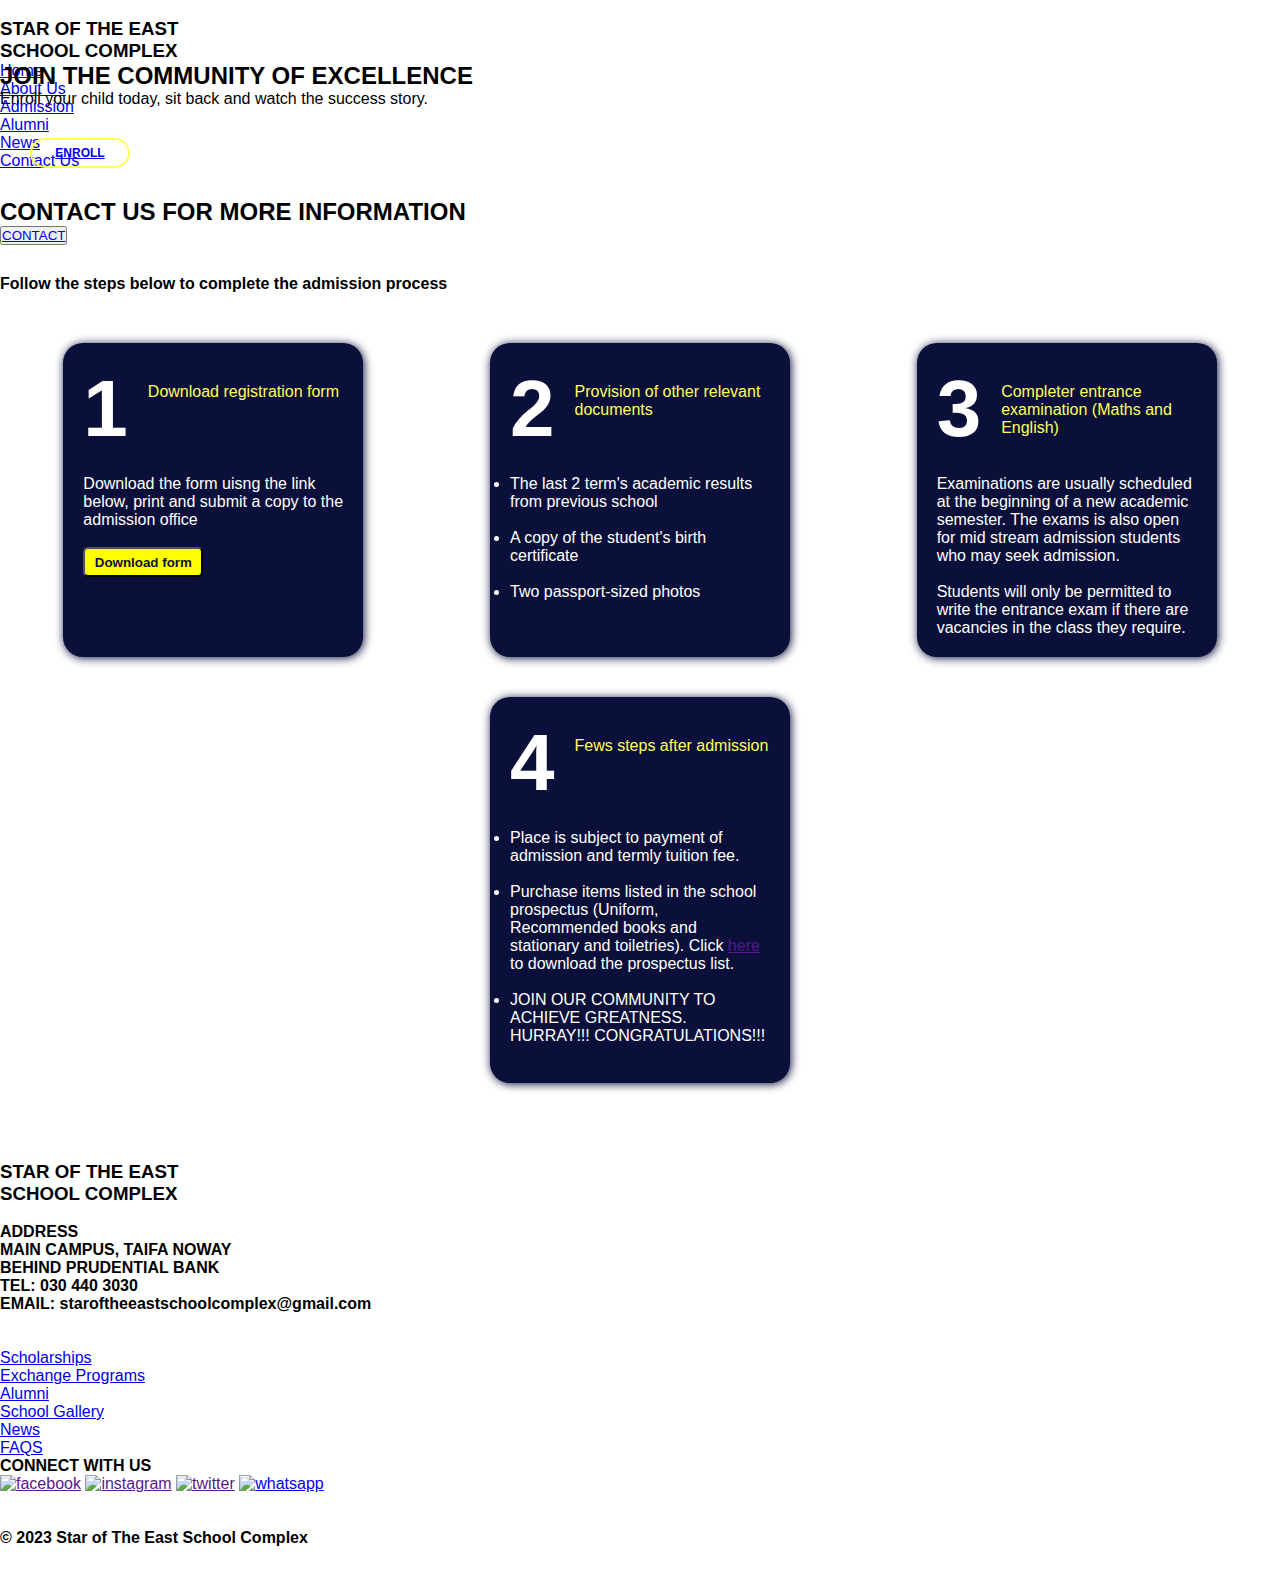
==== commit 09908d1c: "updated the css files in the nav links  for the mobile view of the site" ====
--- a/nav__links/admission.html
+++ b/nav__links/admission.html
@@ -49,18 +49,99 @@
 
         <h2>JOIN THE COMMUNITY OF EXCELLENCE</h2>
         <P>Enroll your child today, sit back and watch the success story.</P>
-        <button> ENROLL </button>
+        <button> <a href="#steps"> ENROLL</a> </button>
 
     </div>
     <!-- admission notice  -->
     <div class="admission_notice">
-        <h2>ADMISSION OPEN FOR 2023 ACADEMIC YEAR</h2>
-        <button><a href="">Enroll Now</a></button>
+        <h2>CONTACT US FOR MORE INFORMATION</h2>
+        <button><a href="./contact.html">CONTACT</a></button>
     </div>
     <div class="main">
-        ADMISSIONS
-        <div class="mainn"></div>
+
+        <span id="steps"></span>
+        <h4 style="margin: 30px 0px; ">Follow the steps below to complete the admission process</h4>
+        <div class="mainn">
+            <div class="admission_steps">
+                <div class="step">
+                    <div class="step_title">
+                        <div class="step_number">
+                            <h1>1</h1>
+                        </div>
+                        <div class="step_heading">
+                            <span>Download registration form</span><br><br>
+                        </div>
+
+                    </div>
+
+                    <p>Download the form uisng the link below, print and submit a copy to the admission office</p><br>
+                    <button>Download form </button>
+                </div>
+
+
+                <div class="step">
+                    <div class="step_title">
+                        <div class="step_number">
+                            <h1>2</h1>
+                        </div>
+                        <div class="step_heading">
+                            <span>Provision of other relevant documents</span><br><br>
+                        </div>
+
+                    </div>
+
+                    <ul>
+                        <li>The last 2 term's academic results from previous school</li><br>
+                        <li> A copy of the student's birth certificate</li><br>
+                        <li>Two passport-sized photos</li>
+                    </ul>
+                </div>
+
+
+                <div class="step">
+                    <div class="step_title">
+                        <div class="step_number">
+                            <h1>3</h1>
+                        </div>
+                        <div class="step_heading">
+                            <span>Completer entrance examination (Maths and English)</span><br><br>
+                        </div>
+
+                    </div>
+
+                    <p>Examinations are usually scheduled at the beginning of a new academic semester. The exams is also
+                        open for mid stream admission students who may seek admission. <br><br>
+
+                        Students will only be permitted to write the entrance exam if there are vacancies in the class
+                        they require.</p>
+                </div>
+
+
+                <div class="step">
+                    <div class="step_title">
+                        <div class="step_number">
+                            <h1>4</h1>
+                        </div>
+                        <div class="step_heading">
+                            <span>Fews steps after admission</span>
+                        </div>
+
+                    </div>
+
+
+                    <ul>
+                        <li>Place is subject to payment of admission and termly tuition fee.</li><br>
+                        <li>Purchase items listed in the school prospectus (Uniform, Recommended books and stationary
+                            and toiletries). Click <a href="">here</a> to download the prospectus list.</li><br>
+                        <li>JOIN OUR COMMUNITY TO ACHIEVE GREATNESS. HURRAY!!! CONGRATULATIONS!!!</li><br>
+                    </ul>
+                </div>
+
+            </div>
+        </div>
     </div>
+
+
     <footer>
         <div class="inner_footer">
             <div class="school_contact_info">
--- a/style.css
+++ b/style.css
@@ -7,7 +7,8 @@
 }
 
 /*this is for page resizing when the max width of the screen is that of a small hand held device such as smart phones*/
-@media only screen and (max-width: 768px) {
+
+@media only screen and (min-width: 320px) and (max-width: 426px) {
 
     .main_header {
         overflow-x: hidden;
@@ -34,8 +35,7 @@
         margin-top: 10px;
         display: flex;
         gap: 10px;
-        /* background-color: aqua; */
-        /* flex-basis: 350px; */
+
     }
 
     .logo img {
@@ -133,6 +133,7 @@
 
 
     .slide_container H2 {
+        margin-top: 100px;
         color: WHITE;
         font-size: 15PX;
         font-weight: bolder;
@@ -141,19 +142,26 @@
     }
 
     .slide_container p {
+        margin-top: 10px;
         color: #ffffff;
         font-weight: bolder;
         font-size: 15px;
         text-align: center;
     }
 
+    .slide_container button a {
+        color: white;
+        text-decoration: none;
+    }
+
     .admission_notice {
         display: flex;
         flex-direction: column;
         justify-content: center;
         background-color: #0b103b;
-        height: 100px;
-        overflow: hidden;
+        height: auto;
+        overflow: hidden;
+        padding: 10px;
     }
 
     .admission_notice h2 {
@@ -165,8 +173,8 @@
     }
 
     .admission_notice button {
-        height: 40px;
-        width: 140px;
+        height: 30px;
+        width: 100px;
         border: solid #FFFF56 2px;
         background-color: #0b103b;
 
@@ -180,7 +188,7 @@
     .admission_notice button a {
         color: white;
         text-decoration: none;
-        font-size: 15px;
+        font-size: 12px;
         font-weight: bolder;
     }
 
@@ -219,7 +227,7 @@
     .headmistress_image {
         width: 250px;
         height: 200px;
-        margin: 20px;
+        margin: 0PX 20px;
         background-color: #0b103b;
         border-radius: 20px;
         background-size: cover;
@@ -235,6 +243,7 @@
         text-align: justify;
         line-height: 30px;
 
+
     }
 
 
@@ -276,7 +285,7 @@
     .Mission p {
         position: relative;
         top: 10px;
-        /* padding: 10px; */
+
     }
 
     .mission_vision h3 {
@@ -300,15 +309,13 @@
     }
 
 
-    /*this section describes the core values sesction of the home page*/
-
 
     .core_values {
-        /* margin: 30px 0px; */
+
         color: black;
 
         display: flex;
-        /* flex-direction: column; */
+
         flex-wrap: wrap;
         justify-content: center;
         text-align: center;
@@ -362,6 +369,590 @@
         width: 100%;
         height: auto;
         margin: 20px 0PX;
+        display: flex;
+        flex-direction: row;
+        color: white;
+        text-align: center;
+        align-self: center;
+
+
+    }
+
+    .why_star_of_the_east .reason .num1,
+    .num2,
+    .num3,
+    .num4,
+    .num5 {
+        width: 80px;
+        height: auto;
+        background-color: #0b103b;
+        border-radius: 40px 0px 0px 40px;
+    }
+
+    .why_star_of_the_east .reason .num1,
+    .num2,
+    .num3,
+    .num4,
+    .num5 {
+        padding-top: 10px;
+        font-weight: bolder;
+        font-size: 50px;
+    }
+
+    .why_star_of_the_east .reason .reason1,
+    .reason2,
+    .reason3,
+    .reason4,
+    .reason5 {
+        overflow: hidden;
+        width: 100%;
+        height: auto;
+        background-color: #0b103b;
+        margin-left: 10px;
+        text-align: justify;
+        padding: 15px;
+        border-radius: 0px 40px 40px 0px;
+        font-size: 15PX;
+    }
+
+    .move_to_top {
+        height: 40px;
+        width: 40px;
+        background-color: #0b103b;
+        border-radius: 20px;
+        text-align: center;
+        padding-top: 10px;
+        position: absolute;
+        right: 0px;
+    }
+
+    .move_to_top a {
+        color: white;
+        text-decoration: none;
+    }
+
+    footer {
+        height: auto;
+        background-color: #0b103b;
+        width: 100%;
+        z-index: 1;
+        overflow-x: hidden;
+        position: relative;
+
+
+    }
+
+    .inner_footer {
+        padding: 20px 20px;
+        color: white;
+        display: flex;
+        justify-content: space-around;
+        flex-direction: column;
+        width: 100%;
+
+
+
+    }
+
+
+    .inner_footer .school_name #inst_type {
+        color: #FFFF56;
+    }
+
+    .inner_footer h4 {
+        line-height: 30px;
+        font-size: 12px;
+    }
+
+    .inner_footer .school_contact_info .logo {
+        align-self: center;
+    }
+
+    .inner_footer .school_links .navs ul {
+        list-style: none;
+        line-height: 30px;
+
+    }
+
+    .inner_footer .school_links .navs ul a {
+        text-decoration: none;
+        color: white;
+    }
+
+    .inner_footer .social_links {
+        display: flex;
+        gap: 10px;
+
+    }
+
+
+    .inner_footer .school_links img {
+        height: 30px;
+        width: 30px;
+    }
+
+    .inner_footer .school_links h4 {
+        color: yellow;
+
+    }
+
+    .inner_footer .social_links a {
+        text-decoration: none;
+        color: white;
+    }
+
+    .copyright_info {
+        text-align: center;
+    }
+}
+
+
+
+
+
+
+
+
+
+
+
+
+
+
+/*this is for page resizing when the max width of the screen is that of a tablet*/
+/* 
+@media only screen and (min-width: 426px) {
+    .inner_footer {
+        padding: 20px 20px;
+        color: white;
+        display: flex;
+        justify-content: space-around;
+        flex-direction: row;
+        width: 100%;
+
+
+
+    }
+
+
+
+    .admission_notice {
+        display: flex;
+        flex-direction: row;
+        justify-content: center;
+        background-color: #0b103b;
+        height: 100px;
+        overflow: hidden;
+    }
+
+
+
+    .admission_notice h2 {
+        padding-top: 45px;
+        font-size: 13px;
+        margin-right: 50px;
+        color: #FFFF56;
+        text-align: center;
+
+    }
+
+    .admission_notice button {
+        height: 35px;
+        width: 140px;
+        border: solid #FFFF56 2px;
+        background-color: #0b103b;
+        border-radius: 30px;
+        align-self: center;
+        margin-top: 10px;
+
+    }
+
+
+
+} */
+
+
+
+
+
+
+
+
+
+
+
+
+
+
+
+
+
+
+
+
+/*this is for page resizing when the screen width is greater than that of a tablet*/
+/* 
+@media only screen and (min-width: 769px) {
+
+    .main_header {
+        overflow-x: hidden;
+        height: 90px;
+        background-color: #0b103b;
+        position: fixed;
+        top: 0px;
+        box-shadow: 0.5px 0.5px 10px black;
+        width: 100%;
+        z-index: 3;
+        transition: 0.6s;
+
+    }
+
+    .navbar {
+        height: inherit;
+        display: flex;
+        flex-direction: row;
+        justify-content: space-around;
+        margin: 0px 15px;
+
+    }
+
+
+    .logo {
+        margin-top: 10px;
+        display: flex;
+        gap: 10px;
+
+
+    }
+
+    .logo img {
+        margin-top: 10px;
+        height: 50px;
+        width: 50px;
+
+    }
+
+    .school_name {
+        font-weight: bold;
+        padding-top: 18px;
+        color: white;
+        font-size: 12px;
+
+    }
+
+    .school_name #inst_type {
+        color: #FFFF56;
+    }
+
+
+    .navbar .menu_list {
+        margin-top: 30px;
+    }
+
+    .navbar .menu_list ul {
+
+        list-style: none;
+        height: auto;
+        gap: 20px;
+        display: flex;
+        flex-direction: row;
+        font-weight: bold;
+        transition: 0.8s;
+
+
+    }
+
+
+    .navbar .menu_list ul li {}
+
+    .navbar .menu_list ul li a {
+
+        color: #FFFF56;
+        text-decoration: none;
+        transition-duration: 0.5s;
+    }
+
+    .navbar .menu_list ul li a:hover {
+        color: white;
+    }
+
+    .menu-icon {
+        margin-top: 20px;
+        width: 50px;
+        height: 50px;
+        z-index: 5;
+        display: none;
+        flex-direction: column;
+
+    }
+
+
+
+
+    .slide_container {
+        margin-top: 65px;
+        display: flex;
+        flex-direction: column;
+        justify-content: center;
+        position: relative;
+        width: 100%;
+        height: 600px;
+        background-image: url(./images/Pivot-Point-Family-Growth-Centre-Benefits-of-Smaller-Class-Sizes.jpg);
+        background-repeat: no-repeat;
+        background-size: cover;
+        overflow-x: hidden;
+
+    }
+
+
+
+    .slide_container H2 {
+        margin-top: 0px;
+        color: WHITE;
+        font-size: 45PX;
+        font-weight: bolder;
+        text-align: center;
+
+    }
+
+    .slide_container p {
+        color: #ffffff;
+
+        font-size: 25px;
+        text-align: center;
+    }
+
+    .admission_notice {
+        display: flex;
+        flex-direction: row;
+        justify-content: center;
+        gap: 20%;
+        background-color: #0b103b;
+        height: 50px;
+        overflow: hidden;
+    }
+
+    .admission_notice h2 {
+        font-size: 25px;
+        color: #FFFF56;
+        text-align: center;
+
+    }
+
+    .admission_notice button {
+        height: 40px;
+        width: 140px;
+        border: solid #FFFF56 2px;
+        background-color: transparent;
+
+        border-radius: 30px;
+        align-self: center;
+
+    }
+
+    .admission_notice button:hover {
+
+        border: solid #ffffff 2px;
+        background-color: transparent;
+        color: #FFFF56;
+        border-radius: 30px;
+        align-self: center;
+        margin-top: 10px;
+        transition: 0.5s;
+
+    }
+
+
+    .admission_notice button a {
+        color: white;
+        text-decoration: none;
+        font-size: 20px;
+        font-weight: bolder;
+    }
+
+
+    .admission_notice button a:hover {
+        color: #FFFF56;
+        transition: 0.5s;
+
+    }
+
+    .main {
+        margin: 0px 5%;
+        position: relative;
+
+
+        display: block;
+
+    }
+
+    .main h2 {
+        text-align: center;
+        font-size: 45px;
+        font-weight: bold;
+        color: #0b103b;
+        margin-bottom: 40px;
+    }
+
+
+
+    .about_us {
+
+        margin-bottom: 100px;
+    }
+
+    .about_msg {
+        margin-top: 10px;
+        display: flex;
+        flex-direction: row;
+        align-self: center;
+        justify-content: space-between;
+    }
+
+    .headmistress_image {
+        width: 450px;
+        height: 350px;
+        margin: 20px;
+        background-color: #0b103b;
+        border-radius: 20px;
+        background-size: cover;
+        background-position: center;
+        background-image: url(./images/NEWPRINCIPAL.jpg);
+        background-repeat: no-repeat;
+        align-self: center;
+    }
+
+    .about_text {
+        width: 100%;
+        color: black;
+        text-align: justify;
+        line-height: 30px;
+
+    }
+
+
+
+    .mission_vision {
+
+        color: white;
+        display: flex;
+        flex-direction: row;
+        justify-content: center;
+        gap: 90px;
+        margin-bottom: 100px;
+    }
+
+    .mission_vision img {
+        height: 80px;
+        width: 80px;
+    }
+
+    .mission_vision h2 {
+        text-align: center;
+
+    }
+
+    .mission_vision .Mission {
+        overflow: hidden;
+        padding: 20px;
+        height: 350px;
+        width: 350px;
+        color: black;
+        border-radius: 20px;
+        align-self: center;
+        box-shadow: 3px 3px 10px #0b103b;
+        font-weight: bold;
+        text-align: center;
+    }
+
+    .Vision p,
+    .Mission p {
+        position: relative;
+        top: 30px;
+
+    }
+
+    .mission_vision h3 {
+        margin-top: 40px;
+        font-size: 35px;
+    }
+
+    .mission_vision .Vision {
+        overflow: hidden;
+        z-index: 1;
+        padding: 20px;
+        height: 350px;
+        width: 350px;
+        color: black;
+        border-radius: 20px;
+        margin: 10px;
+        box-shadow: 3px 3px 10px #0b103b;
+        align-self: center;
+        font-weight: bold;
+        text-align: center;
+    }
+
+
+    .core_values {
+
+        color: black;
+
+        display: flex;
+
+        flex-wrap: wrap;
+        justify-content: center;
+        text-align: center;
+        margin-bottom: 100px;
+        gap: 30px;
+    }
+
+    .core_values img {
+        height: 80px;
+        width: 100px;
+    }
+
+    .core_values .value {
+
+        margin: 10px;
+        font-weight: bold;
+        height: 330px;
+        width: 250px;
+        border-radius: 20px;
+        padding: 10px;
+        box-shadow: 3px 3px 10px #0b103b;
+        overflow: hidden;
+
+    }
+
+
+
+    .core_values h3 {
+        padding: 3px 0px;
+        position: relative;
+        top: 10px;
+        font-size: 25px;
+        color: #0b103b;
+    }
+
+    .core_values p {
+        position: relative;
+        top: 20PX;
+    }
+
+    .why_star_of_the_east {
+        display: flex;
+        flex-direction: column;
+        width: inherit;
+        height: auto;
+        margin-bottom: 100px;
+
+    }
+
+
+    .why_star_of_the_east .reason {
+        width: 100%;
+        height: auto;
+        margin: 20px 100px;
         display: flex;
         flex-direction: row;
         color: white;
@@ -440,7 +1031,7 @@
         color: white;
         display: flex;
         justify-content: space-around;
-        flex-direction: column;
+        flex-direction: row;
         width: 100%;
 
 
@@ -475,8 +1066,14 @@
     .inner_footer .social_links {
         display: flex;
         gap: 10px;
-        /* margin-top: 5px; */
-    }
+
+    }
+
+    .inner_footer .school_links h4 {
+        color: yellow;
+
+    }
+
 
 
     .inner_footer .school_links img {
@@ -484,11 +1081,6 @@
         width: 30px;
     }
 
-    .inner_footer .school_links h4 {
-        color: yellow;
-        /* margin-top: 20px; */
-    }
-
     .inner_footer .social_links a {
         text-decoration: none;
         color: white;
@@ -497,112 +1089,31 @@
     .copyright_info {
         text-align: center;
     }
-}
-
-
-
-
-
-
-
-
-
-
-
-
-
-
-
-
-
-
-
-
-
-
-
-
-
-
-
-
-
-
-
-
-
-
-
-
-
-
-
-
-
-
-
-
-/*this is for page resizing when the max width of the screen is that of a tablet*/
-@media only screen and (min-width: 426px) {
-    .inner_footer {
-        padding: 20px 20px;
-        color: white;
-        display: flex;
-        justify-content: space-around;
-        flex-direction: row;
-        width: 100%;
-
-
-
-    }
-
-
-
-    .admission_notice {
-        display: flex;
-        flex-direction: row;
-        justify-content: center;
-        background-color: #0b103b;
-        height: 100px;
-        overflow: hidden;
-    }
-
-
-
-    .admission_notice h2 {
-        padding-top: 45px;
-        font-size: 13px;
-        margin-right: 50px;
-        color: #FFFF56;
-        text-align: center;
-
-    }
-
-    .admission_notice button {
-        height: 35px;
-        width: 140px;
-        border: solid #FFFF56 2px;
-        background-color: #0b103b;
-
-        border-radius: 30px;
-        align-self: center;
-        margin-top: 10px;
-
-    }
-
-
-
-}
-
-
-
-
-/*this is for page resizing when the screen width is greater than that of a tablet*/
-@media only screen and (min-width: 769px) {
+
+
+} */
+
+
+
+
+
+
+
+
+
+
+
+
+
+
+
+/*this is for page resizing when the max width of the screen is that of screens larger than 15 inches laptop screens*/
+/* 
+@media only screen and (min-width: 1024px) {
 
     .main_header {
-        /* overflow-x: hidden; */
-        height: 90px;
+        overflow-x: hidden;
+        height: 70px;
         background-color: #0b103b;
         position: fixed;
         top: 0px;
@@ -624,7 +1135,7 @@
 
 
     .logo {
-        margin-top: 10px;
+        margin-top: 5px;
         display: flex;
         gap: 10px;
 
@@ -632,7 +1143,7 @@
     }
 
     .logo img {
-        margin-top: 10px;
+        margin-top: 5px;
         height: 50px;
         width: 50px;
 
@@ -640,7 +1151,7 @@
 
     .school_name {
         font-weight: bold;
-        padding-top: 18px;
+        padding-top: 10px;
         color: white;
         font-size: 12px;
 
@@ -652,26 +1163,19 @@
 
 
     .navbar .menu_list {
-        margin-top: 30px;
+        margin-top: 25px;
     }
 
     .navbar .menu_list ul {
-
         list-style: none;
         height: auto;
         gap: 20px;
         display: flex;
         flex-direction: row;
-        /* justify-self: end; */
         font-weight: bold;
         transition: 0.8s;
 
 
-    }
-
-
-    .navbar .menu_list ul li {
-        /* padding-bottom: 5px; */
     }
 
     .navbar .menu_list ul li a {
@@ -685,34 +1189,14 @@
         color: white;
     }
 
-    .menu-icon {
-        margin-top: 20px;
-        width: 50px;
-        height: 50px;
-        z-index: 5;
-        display: none;
-        flex-direction: column;
-
-    }
-
-    /* 
-    .menu-icon .menu-icon-bar {
-        height: 3px;
-        width: 30px;
-        background-color: #FFFF56;
-        margin-bottom: 5px;
-        border-radius: 10px;
-    } */
-
 
     .slide_container {
         margin-top: 65px;
         display: flex;
         flex-direction: column;
-        justify-content: center;
-        position: relative;
-        width: 100%;
-        height: 600px;
+        position: relative;
+        width: 100%;
+        height: 1000px;
         background-image: url(./images/Pivot-Point-Family-Growth-Centre-Benefits-of-Smaller-Class-Sizes.jpg);
         background-repeat: no-repeat;
         background-size: cover;
@@ -721,11 +1205,9 @@
     }
 
 
-
     .slide_container H2 {
-        margin-top: 200px;
         color: WHITE;
-        font-size: 45PX;
+        font-size: 40PX;
         font-weight: bolder;
         text-align: center;
 
@@ -733,27 +1215,22 @@
 
     .slide_container p {
         color: #ffffff;
-        /* font-weight: bolder; */
         font-size: 25px;
         text-align: center;
     }
 
+
     .admission_notice {
         display: flex;
         flex-direction: row;
-        justify-content: center;
-        gap: 20%;
-        background-color: #0b103b;
+        justify-content: space-around;
         height: 100px;
         overflow: hidden;
     }
 
     .admission_notice h2 {
-        margin-top: 0px;
-        font-size: 25px;
-
-        color: #FFFF56;
-        text-align: center;
+        font-size: 30px;
+        color: #FFFF56;
 
     }
 
@@ -762,21 +1239,18 @@
         width: 140px;
         border: solid #FFFF56 2px;
         background-color: transparent;
-
         border-radius: 30px;
-        align-self: center;
-        margin-top: 10px;
-
-    }
+
+
+    }
+
 
     .admission_notice button:hover {
-
         border: solid #ffffff 2px;
         background-color: transparent;
         color: #FFFF56;
         border-radius: 30px;
         align-self: center;
-        margin-top: 10px;
         transition: 0.5s;
 
     }
@@ -797,11 +1271,8 @@
     }
 
     .main {
-        margin: 0px 5%;
-        position: relative;
-
-
-        display: block;
+        margin: 0px 15%;
+        position: relative;
 
     }
 
@@ -842,6 +1313,7 @@
     }
 
     .about_text {
+        padding-top: 20px;
         width: 100%;
         color: black;
         text-align: justify;
@@ -888,7 +1360,6 @@
     .Mission p {
         position: relative;
         top: 30px;
-        /* padding: 10px; */
     }
 
     .mission_vision h3 {
@@ -913,15 +1384,12 @@
 
 
 
-    /*this section describes the core values sesction of the home page*/
-
-
     .core_values {
-        /* margin: 30px 0px; */
+
         color: black;
 
         display: flex;
-        /* flex-direction: column; */
+
         flex-wrap: wrap;
         justify-content: center;
         text-align: center;
@@ -967,7 +1435,7 @@
         flex-direction: column;
         width: inherit;
         height: auto;
-        margin-bottom: 100px;
+        margin: 0px 20% 100px 20%;
 
     }
 
@@ -1056,6 +1524,7 @@
         justify-content: space-around;
         flex-direction: row;
         width: 100%;
+        margin: ;
 
 
 
@@ -1089,12 +1558,12 @@
     .inner_footer .social_links {
         display: flex;
         gap: 10px;
-        /* margin-top: 5px; */
+
     }
 
     .inner_footer .school_links h4 {
         color: yellow;
-        /* margin-top: 20px; */
+
     }
 
 
@@ -1114,608 +1583,4 @@
     }
 
 
-}
-
-
-
-
-
-
-
-
-
-
-
-
-
-
-
-
-
-
-
-
-
-
-
-
-
-
-
-
-
-
-
-
-
-
-
-
-
-
-
-
-
-
-
-
-
-
-
-
-
-
-
-
-
-
-
-
-
-
-
-
-
-
-
-
-
-
-
-
-
-
-
-
-
-
-
-
-
-
-
-
-
-
-
-
-
-
-
-
-/*this is for page resizing when the max width of the screen is that of screens larger than 15 inches laptop screens*/
-@media only screen and (min-width: 1030px) {
-
-    .main_header {
-        /* overflow-x: hidden; */
-        height: 90px;
-        background-color: #0b103b;
-        position: fixed;
-        top: 0px;
-        box-shadow: 0.5px 0.5px 10px black;
-        width: 100%;
-        z-index: 3;
-        transition: 0.6s;
-
-    }
-
-    .navbar {
-        height: inherit;
-        display: flex;
-        flex-direction: row;
-        justify-content: space-around;
-        margin: 0px 15px;
-
-    }
-
-
-    .logo {
-        margin-top: 10px;
-        display: flex;
-        gap: 10px;
-
-
-    }
-
-    .logo img {
-        margin-top: 10px;
-        height: 50px;
-        width: 50px;
-
-    }
-
-    .school_name {
-        font-weight: bold;
-        padding-top: 18px;
-        color: white;
-        font-size: 12px;
-
-    }
-
-    .school_name #inst_type {
-        color: #FFFF56;
-    }
-
-
-    .navbar .menu_list {
-        margin-top: 30px;
-    }
-
-    .navbar .menu_list ul {
-
-        list-style: none;
-        height: auto;
-        gap: 20px;
-        display: flex;
-        flex-direction: row;
-        /* justify-self: end; */
-        font-weight: bold;
-        transition: 0.8s;
-
-
-    }
-
-
-    .navbar .menu_list ul li {
-        /* padding-bottom: 5px; */
-    }
-
-    .navbar .menu_list ul li a {
-
-        color: #FFFF56;
-        text-decoration: none;
-        transition-duration: 0.5s;
-    }
-
-    .navbar .menu_list ul li a:hover {
-        color: white;
-    }
-
-    .menu-icon {
-        margin-top: 20px;
-        width: 50px;
-        height: 50px;
-        z-index: 5;
-        display: none;
-        flex-direction: column;
-
-    }
-
-    /* 
-    .menu-icon .menu-icon-bar {
-        height: 3px;
-        width: 30px;
-        background-color: #FFFF56;
-        margin-bottom: 5px;
-        border-radius: 10px;
-    } */
-
-
-    .slide_container {
-        margin-top: 65px;
-        display: flex;
-        flex-direction: column;
-        justify-content: center;
-        position: relative;
-        width: 100%;
-        height: 900px;
-        background-image: url(./images/Pivot-Point-Family-Growth-Centre-Benefits-of-Smaller-Class-Sizes.jpg);
-        background-repeat: no-repeat;
-        background-size: cover;
-        overflow-x: hidden;
-
-    }
-
-
-
-    .slide_container H2 {
-        margin-top: 200px;
-        color: WHITE;
-        font-size: 60PX;
-        font-weight: bolder;
-        text-align: center;
-
-    }
-
-    .slide_container p {
-        color: #ffffff;
-        /* font-weight: bolder; */
-        font-size: 35px;
-        text-align: center;
-    }
-
-    .admission_notice {
-        display: flex;
-        flex-direction: row;
-        justify-content: center;
-        gap: 20%;
-        background-color: #0b103b;
-        height: 100px;
-        overflow: hidden;
-    }
-
-    .admission_notice h2 {
-        margin-top: 0px;
-        font-size: 30px;
-
-        color: #FFFF56;
-        text-align: center;
-
-    }
-
-    .admission_notice button {
-        height: 40px;
-        width: 140px;
-        border: solid #FFFF56 2px;
-        background-color: transparent;
-        border-radius: 30px;
-        align-self: center;
-        margin-top: 10px;
-
-    }
-
-
-    .admission_notice button:hover {
-        border: solid #ffffff 2px;
-        background-color: transparent;
-        color: #FFFF56;
-        border-radius: 30px;
-        align-self: center;
-        margin-top: 10px;
-        transition: 0.5s;
-
-    }
-
-
-    .admission_notice button a {
-        color: white;
-        text-decoration: none;
-        font-size: 20px;
-        font-weight: bolder;
-    }
-
-
-    .admission_notice button a:hover {
-        color: #FFFF56;
-        transition: 0.5s;
-
-    }
-
-    .main {
-        margin: 0px 15%;
-        position: relative;
-
-    }
-
-    .main h2 {
-        text-align: center;
-        font-size: 45px;
-        font-weight: bold;
-        color: #0b103b;
-        margin-bottom: 40px;
-    }
-
-
-
-    .about_us {
-
-        margin-bottom: 100px;
-    }
-
-    .about_msg {
-        margin-top: 10px;
-        display: flex;
-        flex-direction: row;
-        align-self: center;
-        justify-content: space-between;
-    }
-
-    .headmistress_image {
-        width: 450px;
-        height: 350px;
-        margin: 20px;
-        background-color: #0b103b;
-        border-radius: 20px;
-        background-size: cover;
-        background-position: center;
-        background-image: url(./images/NEWPRINCIPAL.jpg);
-        background-repeat: no-repeat;
-        align-self: center;
-    }
-
-    .about_text {
-        padding-top: 20px;
-        width: 100%;
-        color: black;
-        text-align: justify;
-        line-height: 30px;
-
-    }
-
-
-
-    .mission_vision {
-
-        color: white;
-        display: flex;
-        flex-direction: row;
-        justify-content: center;
-        gap: 90px;
-        margin-bottom: 100px;
-    }
-
-    .mission_vision img {
-        height: 80px;
-        width: 80px;
-    }
-
-    .mission_vision h2 {
-        text-align: center;
-
-    }
-
-    .mission_vision .Mission {
-        overflow: hidden;
-        padding: 20px;
-        height: 350px;
-        width: 350px;
-        color: black;
-        border-radius: 20px;
-        align-self: center;
-        box-shadow: 3px 3px 10px #0b103b;
-        font-weight: bold;
-        text-align: center;
-    }
-
-    .Vision p,
-    .Mission p {
-        position: relative;
-        top: 30px;
-        /* padding: 10px; */
-    }
-
-    .mission_vision h3 {
-        margin-top: 40px;
-        font-size: 35px;
-    }
-
-    .mission_vision .Vision {
-        overflow: hidden;
-        z-index: 1;
-        padding: 20px;
-        height: 350px;
-        width: 350px;
-        color: black;
-        border-radius: 20px;
-        margin: 10px;
-        box-shadow: 3px 3px 10px #0b103b;
-        align-self: center;
-        font-weight: bold;
-        text-align: center;
-    }
-
-
-
-    /*this section describes the core values sesction of the home page*/
-
-
-    .core_values {
-        /* margin: 30px 0px; */
-        color: black;
-
-        display: flex;
-        /* flex-direction: column; */
-        flex-wrap: wrap;
-        justify-content: center;
-        text-align: center;
-        margin-bottom: 100px;
-        gap: 30px;
-    }
-
-    .core_values img {
-        height: 80px;
-        width: 100px;
-    }
-
-    .core_values .value {
-
-        margin: 10px;
-        font-weight: bold;
-        height: 330px;
-        width: 250px;
-        border-radius: 20px;
-        padding: 10px;
-        box-shadow: 3px 3px 10px #0b103b;
-        overflow: hidden;
-
-    }
-
-
-
-    .core_values h3 {
-        padding: 3px 0px;
-        position: relative;
-        top: 10px;
-        font-size: 25px;
-        color: #0b103b;
-    }
-
-    .core_values p {
-        position: relative;
-        top: 20PX;
-    }
-
-    .why_star_of_the_east {
-        display: flex;
-        flex-direction: column;
-        width: inherit;
-        height: auto;
-        margin: 0px 20% 100px 20%;
-
-    }
-
-
-    .why_star_of_the_east .reason {
-        width: 100%;
-        height: auto;
-        margin: 20px 100px;
-        display: flex;
-        flex-direction: row;
-        color: white;
-        text-align: center;
-        align-self: center;
-
-
-    }
-
-    .why_star_of_the_east .reason .num1,
-    .num2,
-    .num3,
-    .num4,
-    .num5 {
-        width: 80px;
-        height: auto;
-        background-color: #0b103b;
-        border-radius: 40px 0px 0px 40px;
-    }
-
-    .why_star_of_the_east .reason .num1,
-    .num2,
-    .num3,
-    .num4,
-    .num5 {
-        padding-top: 5px;
-        font-weight: bolder;
-        font-size: 50px;
-    }
-
-    .why_star_of_the_east .reason .reason1,
-    .reason2,
-    .reason3,
-    .reason4,
-    .reason5 {
-        overflow: hidden;
-        width: 100%;
-        height: auto;
-        background-color: #0b103b;
-        margin-left: 10px;
-        text-align: center;
-        padding: 20px;
-        border-radius: 0px 40px 40px 0px;
-        font-size: large;
-    }
-
-    .move_to_top {
-        height: 40px;
-        width: 40px;
-        background-color: #0b103b;
-        border-radius: 20px;
-        text-align: center;
-        padding-top: 10px;
-        position: absolute;
-        right: 0px;
-    }
-
-    .move_to_top a {
-        color: white;
-        text-decoration: none;
-    }
-
-    footer {
-        height: auto;
-        background-color: #0b103b;
-        width: 100%;
-        z-index: 1;
-        overflow-x: hidden;
-        position: relative;
-
-
-    }
-
-    .inner_footer {
-        padding: 20px 20px;
-        color: white;
-        display: flex;
-        justify-content: space-around;
-        flex-direction: row;
-        width: 100%;
-        margin: ;
-
-
-
-    }
-
-
-    .inner_footer .school_name #inst_type {
-        color: #FFFF56;
-    }
-
-    .inner_footer h4 {
-        line-height: 30px;
-        font-size: 12px;
-    }
-
-    .inner_footer .school_contact_info .logo {
-        align-self: center;
-    }
-
-    .inner_footer .school_links .navs ul {
-        list-style: none;
-        line-height: 30px;
-
-    }
-
-    .inner_footer .school_links .navs ul a {
-        text-decoration: none;
-        color: white;
-    }
-
-    .inner_footer .social_links {
-        display: flex;
-        gap: 10px;
-        /* margin-top: 5px; */
-    }
-
-    .inner_footer .school_links h4 {
-        color: yellow;
-        /* margin-top: 20px; */
-    }
-
-
-
-    .inner_footer .school_links img {
-        height: 30px;
-        width: 30px;
-    }
-
-    .inner_footer .social_links a {
-        text-decoration: none;
-        color: white;
-    }
-
-    .copyright_info {
-        text-align: center;
-    }
-
-
-}+} */--- a/nav__links/admission.css
+++ b/nav__links/admission.css
@@ -0,0 +1,84 @@
+.mainn {
+    width: 100%;
+    height: auto;
+
+}
+
+.slide_container {
+
+    background-image: url(../images/admission.webp);
+
+
+}
+
+
+.slide_container button {
+    height: 30px;
+    width: 100px;
+    border: solid #FFFF56 2px;
+    background-color: transparent;
+    margin: 30px 30px;
+    border-radius: 30px;
+    color: white;
+    align-self: center;
+    font-weight: bolder;
+    font-size: 12PX;
+    cursor: pointer;
+
+}
+
+
+.slide_container button:hover {
+    background-color: #0b103b;
+    color: yellow;
+    border: white solid 2px;
+    transition: 0.5s;
+}
+
+
+.admission_steps {
+    display: flex;
+    flex-direction: row;
+    flex-wrap: wrap;
+    justify-content: space-around;
+    margin-bottom: 40px;
+
+
+}
+
+.admission_steps .step button {
+    height: 30px;
+    width: 120px;
+    background-color: yellow;
+    color: #0b103b;
+    border-radius: 5px;
+    font-weight: bolder;
+}
+
+.admission_steps .step_title {
+    display: flex;
+    gap: 20px;
+    margin-bottom: 20px;
+}
+
+.admission_steps .step h1 {
+    font-size: 80px;
+}
+
+.admission_steps .step span {
+    position: relative;
+    top: 20px;
+    color: #FFFF56;
+}
+
+.admission_steps .step {
+    margin: 20px;
+    background-color: #0b103b;
+    width: 300PX;
+    height: auto;
+    color: white;
+    padding: 20px;
+    border-radius: 20px;
+    box-shadow: 1px 1px 10px #0b103b;
+
+}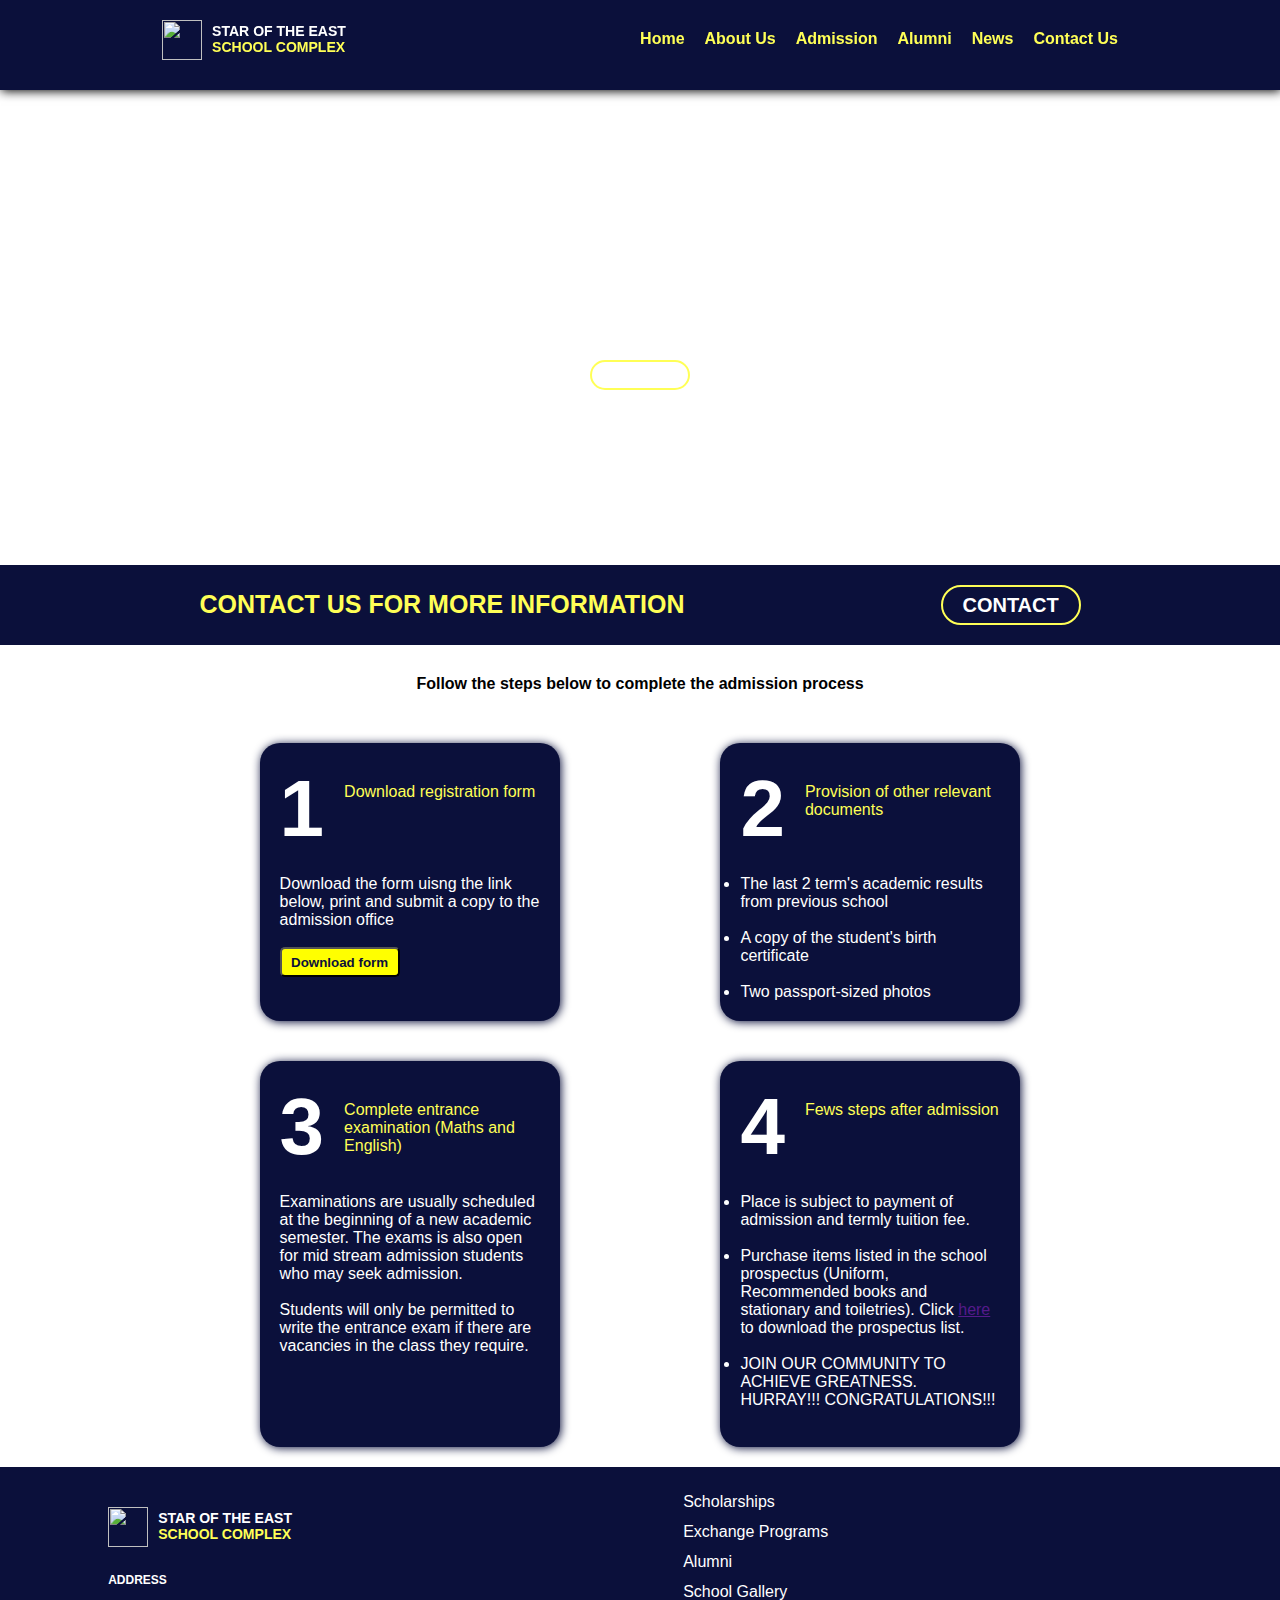
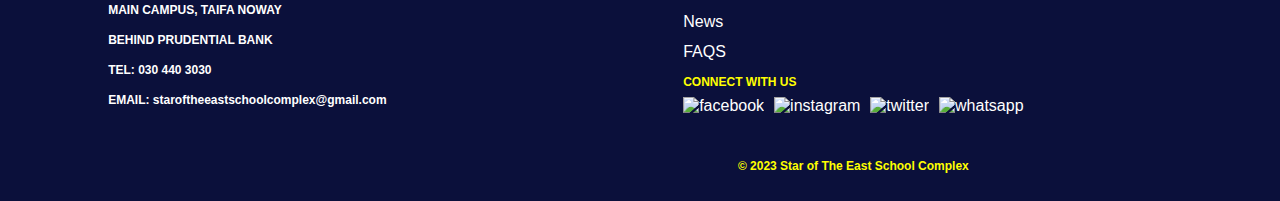
==== commit 04d0ce00: "few adjustments" ====
--- a/nav__links/admission.html
+++ b/nav__links/admission.html
@@ -60,7 +60,7 @@
     <div class="main">
 
         <span id="steps"></span>
-        <h4 style="margin: 30px 0px; ">Follow the steps below to complete the admission process</h4>
+        <h4 style="margin: 30px 0px; text-align: center;">Follow the steps below to complete the admission process</h4>
         <div class="mainn">
             <div class="admission_steps">
                 <div class="step">
@@ -104,7 +104,7 @@
                             <h1>3</h1>
                         </div>
                         <div class="step_heading">
-                            <span>Completer entrance examination (Maths and English)</span><br><br>
+                            <span>Complete entrance examination (Maths and English)</span><br><br>
                         </div>
 
                     </div>
--- a/style.css
+++ b/style.css
@@ -8,7 +8,7 @@
 
 /*this is for page resizing when the max width of the screen is that of a small hand held device such as smart phones*/
 
-@media only screen and (min-width: 320px) and (max-width: 426px) {
+@media only screen and (min-width: 20px) and (max-width: 480px) {
 
     .main_header {
         overflow-x: hidden;
@@ -84,7 +84,6 @@
     }
 
     .navbar .menu_list ul li a {
-
         color: #FFFF56;
         text-decoration: none;
         transition-duration: 0.5s;
@@ -92,6 +91,7 @@
 
     .navbar .menu_list ul li a:hover {
         color: white;
+
     }
 
     .menu-icon {
@@ -103,6 +103,7 @@
         flex-direction: column;
 
     }
+
 
     .menu-icon .menu-icon-bar {
         height: 3px;
@@ -133,20 +134,70 @@
 
 
     .slide_container H2 {
-        margin-top: 100px;
+        position: absolute;
+        align-self: center;
+        margin-top: 0px;
         color: WHITE;
         font-size: 15PX;
         font-weight: bolder;
         text-align: center;
-
+        animation-name: slide_h;
+        animation-duration: 2s;
+
+
+
+    }
+
+    @keyframes slide_h {
+        from {
+            color: transparent;
+            margin-top: -300px;
+        }
+
+        to {
+            color: white;
+            margin-top: 0px;
+        }
     }
 
     .slide_container p {
-        margin-top: 10px;
+        position: absolute;
+        align-self: center;
+        margin-top: 55px;
         color: #ffffff;
         font-weight: bolder;
         font-size: 15px;
         text-align: center;
+        animation-name: slide_p;
+        animation-duration: 2s;
+
+
+    }
+
+    @keyframes slide_p {
+        from {
+            color: #0b103b;
+        }
+
+        to {
+            color: #ffffff;
+        }
+    }
+
+    .slide_container button {
+        position: absolute;
+        align-self: center;
+        height: 30px;
+        width: 100px;
+        border: solid #FFFF56 2px;
+        background-color: transparent;
+        margin-top: 130px;
+        border-radius: 30px;
+        color: white;
+        align-self: center;
+        font-weight: bolder;
+        font-size: 12PX;
+        cursor: pointer;
     }
 
     .slide_container button a {
@@ -520,8 +571,494 @@
 
 
 /*this is for page resizing when the max width of the screen is that of a tablet*/
-/* 
-@media only screen and (min-width: 426px) {
+
+@media only screen and (min-width: 481px) and (max-width: 768px) {
+    .main_header {
+        overflow-x: hidden;
+        height: auto;
+        background-color: #0b103b;
+        position: fixed;
+        top: 0px;
+        box-shadow: 0.5px 0.5px 10px black;
+        width: 100%;
+        z-index: 3;
+        transition: 0.6s;
+
+    }
+
+    .navbar {
+        height: auto;
+        display: flex;
+        flex-direction: row;
+        justify-content: space-between;
+        margin: 0px 15px;
+    }
+
+    .logo {
+        margin-top: 10px;
+        display: flex;
+        gap: 10px;
+
+    }
+
+    .logo img {
+        margin-top: 10px;
+        height: 40px;
+        width: 40px;
+
+    }
+
+    .school_name {
+        font-weight: bold;
+        padding-top: 14px;
+        color: white;
+        font-size: 10px;
+
+    }
+
+    .school_name #inst_type {
+        color: #FFFF56;
+    }
+
+
+    .navbar .menu_list {
+        margin-top: 55px;
+        padding-bottom: 0px;
+    }
+
+    .navbar .menu_list ul {
+        overflow: hidden;
+        list-style: none;
+        margin-top: 12px;
+        height: inherit;
+        gap: 20px;
+        display: flex;
+        flex-direction: column;
+        justify-self: end;
+        font-weight: bold;
+        transition: 0.8s;
+
+
+    }
+
+
+    .navbar .menu_list ul li {
+        padding-bottom: 5px;
+    }
+
+    .navbar .menu_list ul li a {
+
+        color: #FFFF56;
+        text-decoration: none;
+        transition-duration: 0.5s;
+    }
+
+    .navbar .menu_list ul li a:hover {
+        color: white;
+    }
+
+    .menu-icon {
+        margin-top: 20px;
+        width: 50px;
+        height: 50px;
+        z-index: 5;
+        display: flex;
+        flex-direction: column;
+
+    }
+
+    .menu-icon .menu-icon-bar {
+        height: 3px;
+        width: 30px;
+        background-color: #FFFF56;
+        margin-bottom: 5px;
+        border-radius: 10px;
+    }
+
+
+
+
+    .slide_container {
+        margin-top: 65px;
+        display: flex;
+        flex-direction: column;
+        justify-content: center;
+        position: relative;
+        width: 100%;
+        height: 300px;
+        background-image: url(./images/Pivot-Point-Family-Growth-Centre-Benefits-of-Smaller-Class-Sizes.jpg);
+        background-repeat: no-repeat;
+        background-size: cover;
+        overflow-x: hidden;
+
+    }
+
+
+
+    .slide_container H2 {
+        position: absolute;
+        align-self: center;
+        margin-top: 0px;
+        color: WHITE;
+        font-size: 25PX;
+        font-weight: bolder;
+        text-align: center;
+        animation-name: slide_h;
+        animation-duration: 2s;
+
+
+
+    }
+
+    @keyframes slide_h {
+        from {
+            color: transparent;
+            margin-top: -300px;
+        }
+
+        to {
+            color: white;
+            margin-top: 0px;
+        }
+    }
+
+    .slide_container p {
+        position: absolute;
+        align-self: center;
+        margin-top: 50px;
+        color: #ffffff;
+        font-weight: bolder;
+        font-size: 15px;
+        text-align: center;
+        animation-name: slide_p;
+        animation-duration: 2s;
+
+
+    }
+
+    @keyframes slide_p {
+        from {
+            color: #0b103b;
+        }
+
+        to {
+            color: #ffffff;
+        }
+    }
+
+    .slide_container button a {
+        color: white;
+        text-decoration: none;
+    }
+
+    .slide_container button {
+        position: absolute;
+        align-self: center;
+        height: 30px;
+        width: 100px;
+        border: solid #FFFF56 2px;
+        background-color: transparent;
+        margin-top: 120px;
+        border-radius: 30px;
+        color: white;
+        align-self: center;
+        font-weight: bolder;
+        font-size: 12PX;
+        cursor: pointer;
+    }
+
+    .admission_notice {
+        display: flex;
+        flex-direction: row;
+        justify-content: center;
+        gap: 100px;
+        background-color: #0b103b;
+        height: auto;
+        overflow: hidden;
+        padding: 10px;
+    }
+
+    .admission_notice h2 {
+        font-size: 13px;
+        padding-top: 15px;
+
+        color: #FFFF56;
+        text-align: center;
+
+    }
+
+    .admission_notice button {
+        height: 30px;
+        width: 100px;
+        border: solid #FFFF56 2px;
+        background-color: #0b103b;
+
+        border-radius: 30px;
+        align-self: center;
+        margin-top: 10px;
+
+    }
+
+
+    .admission_notice button a {
+        color: white;
+        text-decoration: none;
+        font-size: 12px;
+        font-weight: bolder;
+    }
+
+    .main {
+        margin: 0px 5%;
+        position: relative;
+
+
+        display: block;
+
+    }
+
+    .main h2 {
+        text-align: center;
+        font-size: 25px;
+        font-weight: bold;
+        color: #0b103b;
+        margin-bottom: 40px;
+    }
+
+
+
+    .about_us {
+
+        margin-bottom: 100px;
+    }
+
+    .about_msg {
+        margin-top: 10px;
+        display: flex;
+        flex-direction: column;
+        align-self: center;
+        justify-content: space-between;
+    }
+
+    .headmistress_image {
+        width: 250px;
+        height: 200px;
+        margin: 0PX 20px;
+        background-color: #0b103b;
+        border-radius: 20px;
+        background-size: cover;
+        background-position: center;
+        background-image: url(./images/NEWPRINCIPAL.jpg);
+        background-repeat: no-repeat;
+        align-self: center;
+    }
+
+    .about_text {
+        width: 100%;
+        color: black;
+        text-align: justify;
+        line-height: 30px;
+        margin-top: 10px;
+
+
+    }
+
+
+
+    .mission_vision {
+
+        color: white;
+        display: flex;
+        flex-direction: row;
+        flex-wrap: wrap;
+        justify-content: center;
+        gap: 90px;
+        margin-bottom: 100px;
+    }
+
+    .mission_vision img {
+        height: 80px;
+        width: 80px;
+    }
+
+    .mission_vision h2 {
+        text-align: center;
+
+    }
+
+    .mission_vision .Mission {
+        overflow: hidden;
+        padding: 20px;
+        height: 300px;
+        width: 250px;
+        color: black;
+        border-radius: 20px;
+        align-self: center;
+        box-shadow: 3px 3px 10px #0b103b;
+        font-weight: bold;
+        text-align: center;
+    }
+
+    .Vision p,
+    .Mission p {
+        position: relative;
+        top: 10px;
+
+    }
+
+    .mission_vision h3 {
+        margin-top: 20px;
+        font-size: 35px;
+    }
+
+    .mission_vision .Vision {
+        overflow: hidden;
+        z-index: 1;
+        padding: 20px;
+        height: 300px;
+        width: 250px;
+        color: black;
+        border-radius: 20px;
+        margin: 10px;
+        box-shadow: 3px 3px 10px #0b103b;
+        align-self: center;
+        font-weight: bold;
+        text-align: center;
+    }
+
+
+
+    .core_values {
+
+        color: black;
+
+        display: flex;
+
+        flex-wrap: wrap;
+        justify-content: center;
+        text-align: center;
+        margin-bottom: 100px;
+    }
+
+    .core_values img {
+        height: 80px;
+        width: 80px;
+    }
+
+    .core_values .value {
+
+        margin: 10px;
+        font-weight: bold;
+        height: 300px;
+        width: 200px;
+        border-radius: 20px;
+        padding: 10px;
+        box-shadow: 3px 3px 10px #0b103b;
+        overflow: hidden;
+
+    }
+
+
+
+    .core_values h3 {
+        padding: 3px 0px;
+        position: relative;
+        top: 10px;
+        font-size: 25px;
+        color: #0b103b;
+    }
+
+    .core_values p {
+        position: relative;
+        top: 20PX;
+    }
+
+    .why_star_of_the_east {
+        display: flex;
+        flex-direction: column;
+        width: inherit;
+        height: auto;
+        margin-bottom: 100px;
+
+    }
+
+
+    .why_star_of_the_east .reason {
+        width: 100%;
+        height: auto;
+        margin: 20px 0PX;
+        display: flex;
+        flex-direction: row;
+        color: white;
+        text-align: center;
+        align-self: center;
+
+
+    }
+
+    .why_star_of_the_east .reason .num1,
+    .num2,
+    .num3,
+    .num4,
+    .num5 {
+        width: 80px;
+        height: auto;
+        background-color: #0b103b;
+        border-radius: 40px 0px 0px 40px;
+    }
+
+    .why_star_of_the_east .reason .num1,
+    .num2,
+    .num3,
+    .num4,
+    .num5 {
+        padding-top: 10px;
+        font-weight: bolder;
+        font-size: 50px;
+    }
+
+    .why_star_of_the_east .reason .reason1,
+    .reason2,
+    .reason3,
+    .reason4,
+    .reason5 {
+        overflow: hidden;
+        width: 100%;
+        height: auto;
+        background-color: #0b103b;
+        margin-left: 10px;
+        text-align: justify;
+        padding: 15px;
+        border-radius: 0px 40px 40px 0px;
+        font-size: 15PX;
+    }
+
+    .move_to_top {
+        height: 40px;
+        width: 40px;
+        background-color: #0b103b;
+        border-radius: 20px;
+        text-align: center;
+        padding-top: 10px;
+        position: absolute;
+        right: 0px;
+    }
+
+    .move_to_top a {
+        color: white;
+        text-decoration: none;
+    }
+
+    footer {
+        height: auto;
+        background-color: #0b103b;
+        width: 100%;
+        z-index: 1;
+        overflow-x: hidden;
+        position: relative;
+
+
+    }
+
     .inner_footer {
         padding: 20px 20px;
         color: white;
@@ -535,41 +1072,57 @@
     }
 
 
-
-    .admission_notice {
-        display: flex;
-        flex-direction: row;
-        justify-content: center;
-        background-color: #0b103b;
-        height: 100px;
-        overflow: hidden;
-    }
-
-
-
-    .admission_notice h2 {
-        padding-top: 45px;
-        font-size: 13px;
-        margin-right: 50px;
+    .inner_footer .school_name #inst_type {
         color: #FFFF56;
-        text-align: center;
-
-    }
-
-    .admission_notice button {
-        height: 35px;
-        width: 140px;
-        border: solid #FFFF56 2px;
-        background-color: #0b103b;
-        border-radius: 30px;
-        align-self: center;
-        margin-top: 10px;
-
-    }
-
-
-
-} */
+    }
+
+    .inner_footer h4 {
+        line-height: 30px;
+        font-size: 12px;
+    }
+
+    .inner_footer .school_contact_info .logo {
+        align-self: center;
+    }
+
+    .inner_footer .school_links .navs ul {
+        list-style: none;
+        line-height: 30px;
+
+    }
+
+    .inner_footer .school_links .navs ul a {
+        text-decoration: none;
+        color: white;
+    }
+
+    .inner_footer .social_links {
+        display: flex;
+        gap: 10px;
+
+    }
+
+
+    .inner_footer .school_links img {
+        height: 30px;
+        width: 30px;
+    }
+
+    .inner_footer .school_links h4 {
+        color: yellow;
+
+    }
+
+    .inner_footer .social_links a {
+        text-decoration: none;
+        color: white;
+    }
+
+    .copyright_info {
+        text-align: center;
+    }
+
+}
 
 
 
@@ -591,8 +1144,8 @@
 
 
 /*this is for page resizing when the screen width is greater than that of a tablet*/
-/* 
-@media only screen and (min-width: 769px) {
+
+@media only screen and (min-width: 769px) and (max-width: 1440px) {
 
     .main_header {
         overflow-x: hidden;
@@ -627,14 +1180,14 @@
 
     .logo img {
         margin-top: 10px;
-        height: 50px;
-        width: 50px;
+        height: 40px;
+        width: 40px;
 
     }
 
     .school_name {
         font-weight: bold;
-        padding-top: 18px;
+        padding-top: 13px;
         color: white;
         font-size: 12px;
 
@@ -696,7 +1249,7 @@
         justify-content: center;
         position: relative;
         width: 100%;
-        height: 600px;
+        height: 500px;
         background-image: url(./images/Pivot-Point-Family-Growth-Centre-Benefits-of-Smaller-Class-Sizes.jpg);
         background-repeat: no-repeat;
         background-size: cover;
@@ -706,20 +1259,77 @@
 
 
 
+
     .slide_container H2 {
+        /* position: absolute;
+        align-self: center; */
         margin-top: 0px;
         color: WHITE;
-        font-size: 45PX;
+        font-size: 35PX;
         font-weight: bolder;
         text-align: center;
-
+        animation-name: slide_h;
+        animation-duration: 2s;
+
+
+
+    }
+
+    @keyframes slide_h {
+        from {
+            color: transparent;
+            margin-top: -300px;
+        }
+
+        to {
+            color: white;
+            margin-top: 0px;
+        }
     }
 
     .slide_container p {
+        position: absolute;
+        align-self: center;
+        margin-top: 50px;
         color: #ffffff;
-
-        font-size: 25px;
-        text-align: center;
+        font-weight: bolder;
+        font-size: 15px;
+        text-align: center;
+        animation-name: slide_p;
+        animation-duration: 2s;
+
+
+    }
+
+    @keyframes slide_p {
+        from {
+            color: #0b103b;
+        }
+
+        to {
+            color: #ffffff;
+        }
+    }
+
+    .slide_container button a {
+        color: white;
+        text-decoration: none;
+    }
+
+    .slide_container button {
+        position: absolute;
+        align-self: center;
+        height: 30px;
+        width: 100px;
+        border: solid #FFFF56 2px;
+        background-color: transparent;
+        margin-top: 120px;
+        border-radius: 30px;
+        color: white;
+        align-self: center;
+        font-weight: bolder;
+        font-size: 12PX;
+        cursor: pointer;
     }
 
     .admission_notice {
@@ -728,11 +1338,12 @@
         justify-content: center;
         gap: 20%;
         background-color: #0b103b;
-        height: 50px;
+        height: 80px;
         overflow: hidden;
     }
 
     .admission_notice h2 {
+        margin-top: 25px;
         font-size: 25px;
         color: #FFFF56;
         text-align: center;
@@ -801,6 +1412,7 @@
         margin-bottom: 100px;
     }
 
+
     .about_msg {
         margin-top: 10px;
         display: flex;
@@ -827,6 +1439,7 @@
         color: black;
         text-align: justify;
         line-height: 30px;
+        padding: 30px;
 
     }
 
@@ -1031,9 +1644,10 @@
         color: white;
         display: flex;
         justify-content: space-around;
+        gap: 100px;
         flex-direction: row;
-        width: 100%;
-
+        width: 90%;
+        margin: 0px 5%;
 
 
     }
@@ -1091,7 +1705,7 @@
     }
 
 
-} */
+}
 
 
 
@@ -1108,8 +1722,8 @@
 
 
 /*this is for page resizing when the max width of the screen is that of screens larger than 15 inches laptop screens*/
-/* 
-@media only screen and (min-width: 1024px) {
+
+@media only screen and (min-width: 1441px) {
 
     .main_header {
         overflow-x: hidden;
@@ -1121,6 +1735,7 @@
         width: 100%;
         z-index: 3;
         transition: 0.6s;
+        padding: 0px 20%;
 
     }
 
@@ -1196,7 +1811,7 @@
         flex-direction: column;
         position: relative;
         width: 100%;
-        height: 1000px;
+        height: 85vh;
         background-image: url(./images/Pivot-Point-Family-Growth-Centre-Benefits-of-Smaller-Class-Sizes.jpg);
         background-repeat: no-repeat;
         background-size: cover;
@@ -1205,22 +1820,81 @@
     }
 
 
+
     .slide_container H2 {
+        /* position: absolute;
+        align-self: center; */
+        margin-top: 500px;
         color: WHITE;
-        font-size: 40PX;
+        font-size: 55PX;
         font-weight: bolder;
         text-align: center;
-
+        animation-name: slide_h;
+        animation-duration: 2s;
+
+
+
+    }
+
+    @keyframes slide_h {
+        from {
+            color: transparent;
+            margin-top: -300px;
+        }
+
+        to {
+            color: white;
+            margin-top: 500px;
+        }
     }
 
     .slide_container p {
+        position: absolute;
+        align-self: center;
+        margin-top: 560px;
         color: #ffffff;
-        font-size: 25px;
-        text-align: center;
-    }
-
+        font-weight: bolder;
+        font-size: 20px;
+        text-align: center;
+        animation-name: slide_p;
+        animation-duration: 2s;
+
+
+    }
+
+    @keyframes slide_p {
+        from {
+            color: #0b103b;
+        }
+
+        to {
+            color: #ffffff;
+        }
+    }
+
+    .slide_container button a {
+        color: white;
+        text-decoration: none;
+    }
+
+    .slide_container button {
+        position: absolute;
+        align-self: center;
+        height: 30px;
+        width: 100px;
+        border: solid #FFFF56 2px;
+        background-color: transparent;
+        margin-top: 620px;
+        border-radius: 30px;
+        color: white;
+        align-self: center;
+        font-weight: bolder;
+        font-size: 12PX;
+        cursor: pointer;
+    }
 
     .admission_notice {
+        background-color: #0b103b;
         display: flex;
         flex-direction: row;
         justify-content: space-around;
@@ -1229,12 +1903,14 @@
     }
 
     .admission_notice h2 {
+        padding-top: 30px;
         font-size: 30px;
         color: #FFFF56;
 
     }
 
     .admission_notice button {
+        margin-top: 35px;
         height: 40px;
         width: 140px;
         border: solid #FFFF56 2px;
@@ -1513,6 +2189,7 @@
         z-index: 1;
         overflow-x: hidden;
         position: relative;
+        padding: 0px 15%;
 
 
     }
@@ -1583,4 +2260,4 @@
     }
 
 
-} */+}--- a/nav__links/admission.css
+++ b/nav__links/admission.css
@@ -1,6 +1,8 @@
 .mainn {
-    width: 100%;
+    width: 80%;
     height: auto;
+    margin: 0px 10%;
+
 
 }
 
@@ -12,20 +14,7 @@
 }
 
 
-.slide_container button {
-    height: 30px;
-    width: 100px;
-    border: solid #FFFF56 2px;
-    background-color: transparent;
-    margin: 30px 30px;
-    border-radius: 30px;
-    color: white;
-    align-self: center;
-    font-weight: bolder;
-    font-size: 12PX;
-    cursor: pointer;
-
-}
+.slide_container button {}
 
 
 .slide_container button:hover {
@@ -41,7 +30,7 @@
     flex-direction: row;
     flex-wrap: wrap;
     justify-content: space-around;
-    margin-bottom: 40px;
+    /* margin: 40px; */
 
 
 }
